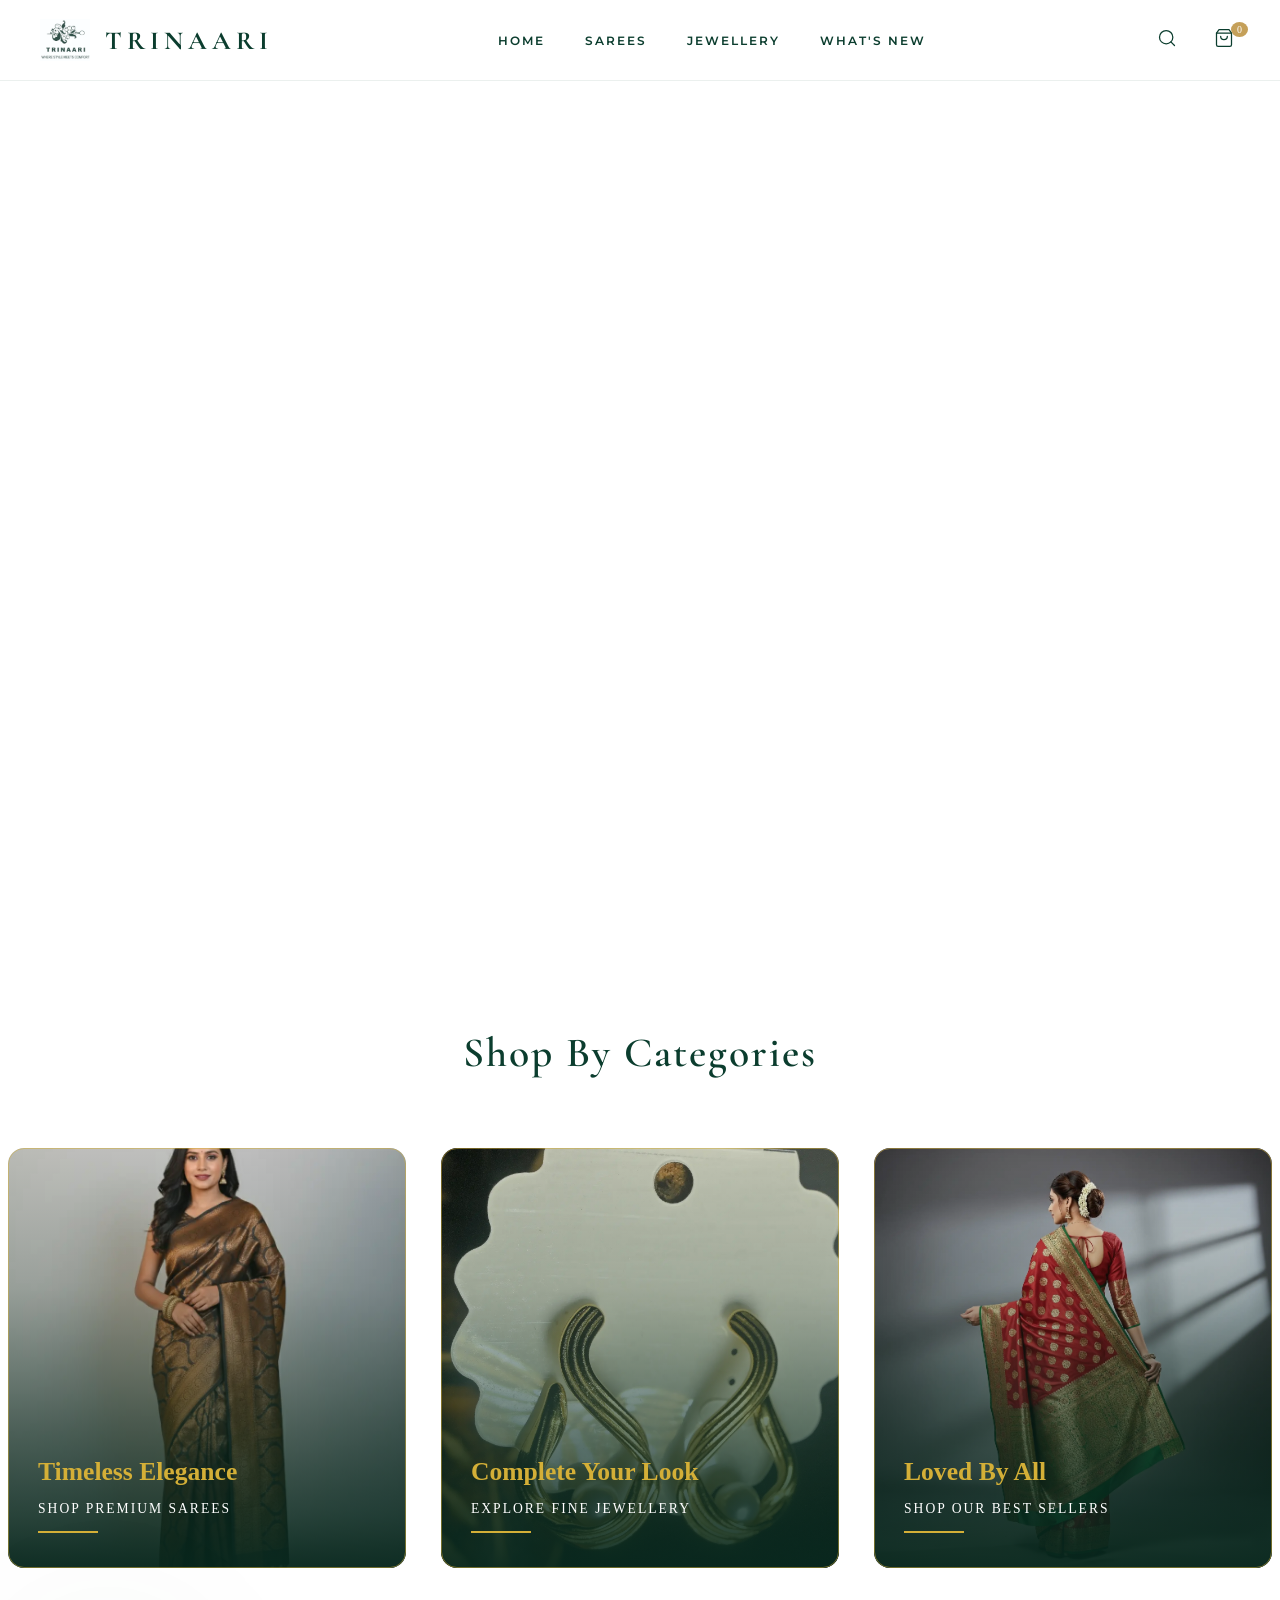
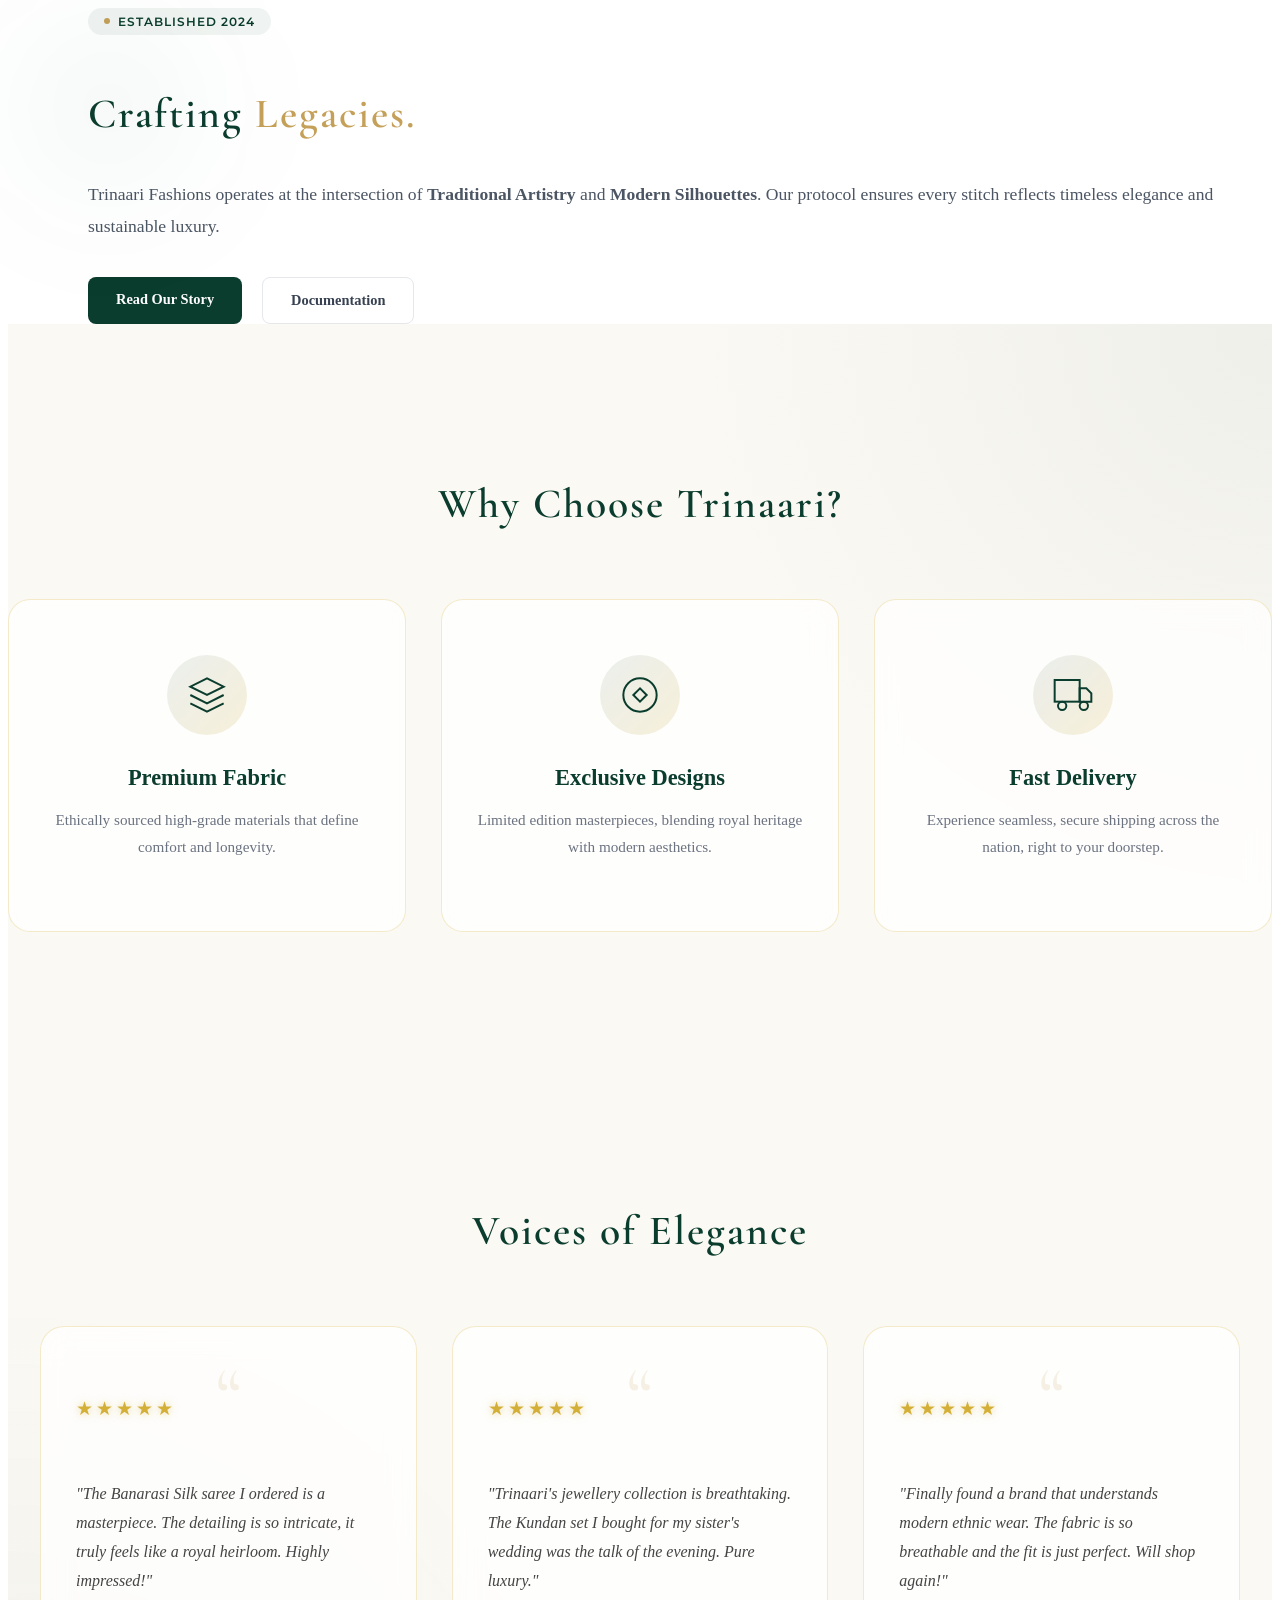
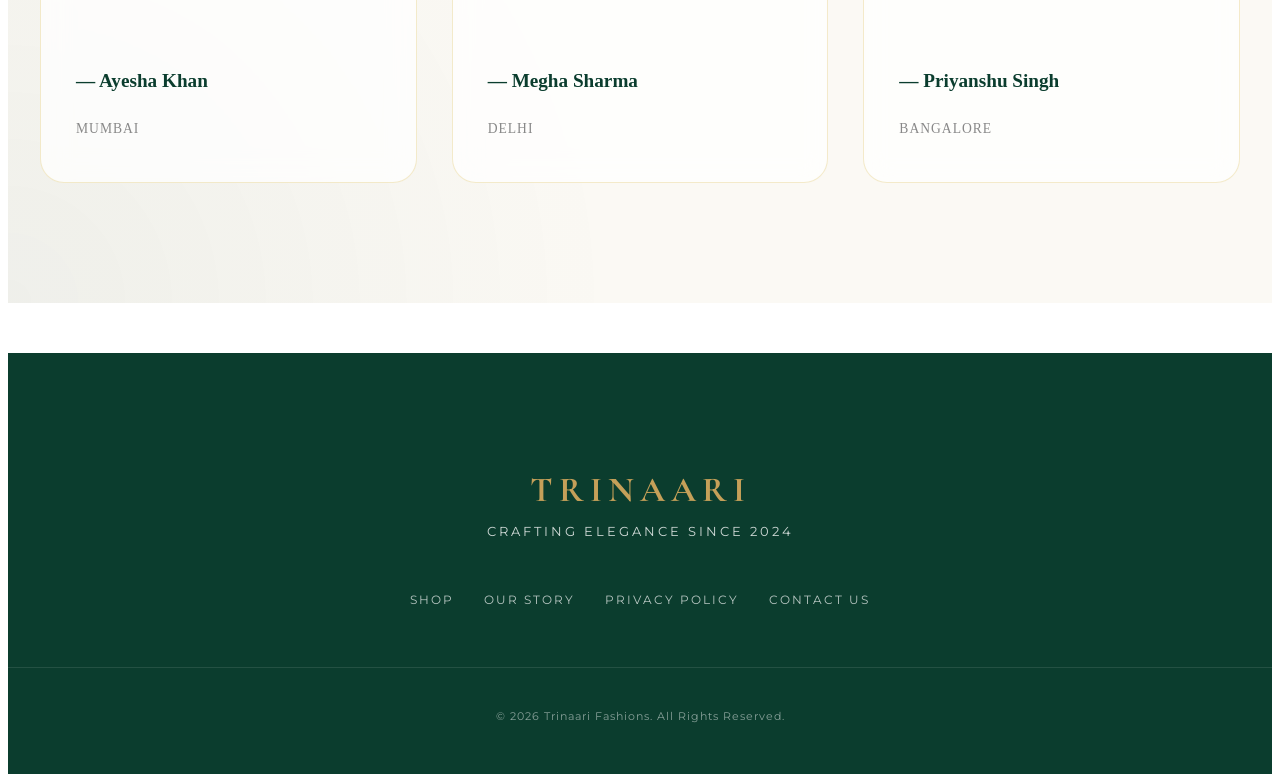
==== Index.html @ 92387020 "Initial website design" ====
<!DOCTYPE html>
<html lang="en">
<head>
    <meta charset="UTF-8">
    <meta name="viewport" content="width=device-width, initial-scale=1.0">
    <title>Trinaari Fashions | Luxury & Tradition</title>
    
    <link href="https://fonts.googleapis.com/css2?family=Cormorant+Garamond:wght@600;700&family=Montserrat:wght@300;400;600&display=swap" rel="stylesheet">
    
    <link rel="stylesheet" href="style.css">
<body>

    <!-- HEADER -->
   
<header class="site-header">
    <div class="nav-wrapper">
        <div class="brand-identity">
            <a href="index.html" class="logo-link">
                <img src="images/tinaarilogo.webp" alt="Trinaari" class="brand-logo">
                <span class="brand-name">TRINAARI</span>
            </a>
        </div>

        <nav class="navigation">
            <ul class="menu-list">
                <li><a href="#" class="menu-item">HOME</a></li>
                
                <li class="has-dropdown">
                    <a href="#" class="menu-item">SAREES</a>
                    <ul class="dropdown-menu">
                        <li><a href="#">Banarasi Silk</a></li>
                        <li><a href="#">Kanjeevaram Collection</a></li>
                        <li><a href="#">Chiffon Sarees</a></li>
                        <li><a href="#">Bridal Wear</a></li>
                    </ul>
                </li>

                <li class="has-dropdown">
                    <a href="#" class="menu-item">JEWELLERY</a>
                    <ul class="dropdown-menu">
                        <li><a href="#">Necklaces</a></li>
                        <li><a href="#">Earrings</a></li>
                        <li><a href="#">Bangles</a></li>
                    </ul>
                </li>

                <li><a href="#" class="menu-item"> WHAT'S NEW</a></li>
            </ul>
        </nav>

        <div class="header-actions">
    <button class="action-btn" aria-label="Search">
        <svg width="20" height="20" viewBox="0 0 24 24" fill="none" stroke="currentColor" stroke-width="1.5" stroke-linecap="round" stroke-linejoin="round">
            <circle cx="11" cy="11" r="8"></circle>
            <line x1="21" y1="21" x2="16.65" y2="16.65"></line>
        </svg>
    </button>

    <div class="cart-wrapper">
        <button class="action-btn" aria-label="Cart">
            <svg width="20" height="20" viewBox="0 0 24 24" fill="none" stroke="currentColor" stroke-width="1.5" stroke-linecap="round" stroke-linejoin="round">
                <path d="M6 2L3 6v14a2 2 0 0 0 2 2h14a2 2 0 0 0 2-2V6l-3-4Z"></path>
                <line x1="3" y1="6" x2="21" y2="6"></line>
                <path d="M16 10a4 4 0 0 1-8 0"></path>
            </svg>
        </button>
        <span class="cart-count">0</span>
    </div>
</div>
    </div>
</header>

    <!-- HERO SECTIOM -->

<section class="hero">
    <div class="hero__slides">
        <div class="slide slide-1 active">
            <div class="hero-overlay">
                <div class="container">
                    <div class="hero-content">
                        <span class="hero-tag">Handcrafted Heirlooms</span>
                        <h1>Jewels That Tell <br> A Royal Story.</h1>
                        <div class="hero-btns">
                            <a href="#" class="btn-hero">DISCOVER JEWELLERY</a>
                        </div>
                    </div>
                </div>
            </div>
        </div>

        <div class="slide slide-2">
            <div class="hero-overlay">
                <div class="container">
                    <div class="hero-content">
                        <span class="hero-tag">Redefining Ethnic Luxury</span>
                        <h1>Crafting Legacies <br> In Every Stitch.</h1>
                        <div class="hero-btns">
                            <a href="#" class="btn-hero">EXPLORE SAREES</a>
                        </div>
                    </div>
                </div>
            </div>
        </div>

        <div class="slide slide-3">
            <div class="hero-overlay">
                <div class="container">
                    <div class="hero-content">
                        <span class="hero-tag">Timeless Royal Elegance</span>
                        <h1>Where Tradition <br> Meets Grandeur.</h1>
                        <div class="hero-btns">
                            <a href="#" class="btn-hero">WHATS NEW</a>
                        </div>
                    </div>
                </div>
            </div>
        </div>
    </div>
</section>

    <!-- COLLECTIONS -->

<section class="categories section-padding">
    <div class="container">
        <h2 class="section-title" style="text-align: center; margin-bottom: 30px;">Shop By Categories</h2>
        
        <div class="category-grid">
            <div class="category-card">
    <div class="img-box">
        <img src="images/shop_by_categories1.webp" alt="Sarees">
    </div>

    <div class="category-info">
        <h3>Timeless Elegance</h3>
        <p>Shop Premium Sarees</p>
    </div>
</div>

            <div class="category-card">
                <div class="img-box">
                    <img src="images\shop_by_categories2.webp" alt="Jewellery">
                </div>
                <div class="category-info">
                    <h3>Complete Your Look</h3>
                    <p>Explore Fine Jewellery</p>
                </div>
            </div>

            <div class="category-card">
                <div class="img-box">
                    <img src="images/slide3.webp" alt="New Arrivals">
                </div>
                <div class="category-info">
                    <h3>Loved By All </h3>
                    <p>Shop Our Best Sellers</p>
                </div>
            </div>
        </div>
    </div>
</section>

    <!-- ABOUT SECTION -->

<section class="about section-padding">
    <div class="container about-wrapper">
        <div class="about-image-api">
            <div class="api-blob"></div>
        </div>
        
        <div class="about-text">
            <div class="api-badge">
                <span class="dot"></span> Established 2024
            </div>
            <h2 class="section-title">Crafting <span class="accent-text">Legacies.</span></h2>
            <p class="api-description">
                Trinaari Fashions operates at the intersection of <strong>Traditional Artistry</strong> and <strong>Modern Silhouettes</strong>. Our protocol ensures every stitch reflects timeless elegance and sustainable luxury.
            </p>
            <div class="btn-group-api">
                <a href="#" class="btn-api-primary">Read Our Story</a>
                <a href="#" class="btn-api-secondary">Documentation</a>
            </div>
        </div>
    </div>
</section>

    <!-- WHY US -->
 
<section class="why-us section-padding">
    <div class="container">
        <h2 class="section-title" style="text-align: center;">Why Choose Trinaari?</h2>
        <div class="features">
            <div class="feature-box">
                <div class="icon-wrapper">
                    <svg width="40" height="40" viewBox="0 0 24 24" fill="none" stroke="currentColor" stroke-width="1.2">
                        <path d="M12 2L2 7l10 5 10-5-10-5zM2 17l10 5 10-5M2 12l10 5 10-5"></path>
                    </svg>
                </div>
                <h4>Premium Fabric</h4>
                <p>Ethically sourced high-grade materials that define comfort and longevity.</p>
            </div>

            <div class="feature-box">
                <div class="icon-wrapper">
                    <svg width="40" height="40" viewBox="0 0 24 24" fill="none" stroke="currentColor" stroke-width="1.2">
                        <circle cx="12" cy="12" r="10"></circle>
                        <path d="M12 8l-4 4 4 4 4-4-4-4z"></path>
                    </svg>
                </div>
                <h4>Exclusive Designs</h4>
                <p>Limited edition masterpieces, blending royal heritage with modern aesthetics.</p>
            </div>

            <div class="feature-box">
                <div class="icon-wrapper">
                    <svg width="40" height="40" viewBox="0 0 24 24" fill="none" stroke="currentColor" stroke-width="1.2">
                        <rect x="1" y="3" width="15" height="13"></rect>
                        <polygon points="16 8 20 8 23 11 23 16 16 16 16 8"></polygon>
                        <circle cx="5.5" cy="18.5" r="2.5"></circle>
                        <circle cx="18.5" cy="18.5" r="2.5"></circle>
                    </svg>
                </div>
                <h4>Fast Delivery</h4>
                <p>Experience seamless, secure shipping across the nation, right to your doorstep.</p>
            </div>
        </div>
    </div>
</section>

    <!-- TESTIMONIALS SECTION -->

<section class="testimonials section-padding">
    <div class="container">
        <h2 class="section-title" style="text-align: center;">Voices of Elegance</h2>
        
        <div class="testimonial-slider">
            <div class="testimonial-card">
                <div class="stars">★★★★★</div>
                <p>"The Banarasi Silk saree I ordered is a masterpiece. The detailing is so intricate, it truly feels like a royal heirloom. Highly impressed!"</p>
                <h4>— Ayesha Khan</h4>
                <span class="location">Mumbai</span>
            </div>

            <div class="testimonial-card">
                <div class="stars">★★★★★</div>
                <p>"Trinaari's jewellery collection is breathtaking. The Kundan set I bought for my sister's wedding was the talk of the evening. Pure luxury."</p>
                <h4>— Megha Sharma</h4>
                <span class="location">Delhi</span>
            </div>

            <div class="testimonial-card">
                <div class="stars">★★★★★</div>
                <p>"Finally found a brand that understands modern ethnic wear. The fabric is so breathable and the fit is just perfect. Will shop again!"</p>
                <h4>— Priyanshu Singh</h4>
                <span class="location">Bangalore</span>
            </div>
        </div>
    </div>
</section>
    <!-- FOOTER SECTION -->
   
<footer class="footer">
    <div class="container footer-content">
        <div class="footer-brand">
            <h3 class="brand-name">TRINAARI</h3>
            <p>Crafting Elegance Since 2024</p>
        </div>
        
        <div class="footer-links">
            <a href="#">Shop</a>
            <a href="#">Our Story</a>
            <a href="#">Privacy Policy</a>
            <a href="#">Contact Us</a>
        </div>

        <div class="footer-bottom">
            <p>© 2026 Trinaari Fashions. All Rights Reserved.</p>
        </div>
    </div>
</footer>

</body>
</html>
---- style.css ----
/* ===== Header ===== */
/* Premium Color Palette */
:root {
    --primary-green: #0b3d2e; /* Royal Emerald Green */
    --gold-accent: #c5a059;   /* Champagne Gold */
    --text-color: #0b3d2e;
    
    /* Fonts Define Karein */
    --font-heading: 'Cormorant Garamond', serif;
    --font-body: 'Montserrat', sans-serif;
}
/* --- Global Section Title --- */
.section-title {
    font-family: var(--font-heading);
    font-size: 2.5rem;
    color: var(--primary-green);
    font-weight: 700;
    letter-spacing: 2px;
    margin-bottom: 40px;
}
/* Header Container */
.site-header {
    position: fixed;
    top: 0;
    left: 0;
    width: 100%;
    background: #ffffff;
    z-index: 1000;
    border-bottom: 1px solid rgba(11, 61, 46, 0.08);
    transition: all 0.4s ease;
}

.nav-wrapper {
    max-width: 1400px;
    margin: 0 auto;
    padding: 15px 40px;
    display: flex;
    justify-content: space-between;
    align-items: center;
}

/* Brand Section */
.logo-link {
    display: flex;
    align-items: center;
    text-decoration: none;
    gap: 15px;
}

.brand-logo {
    height: 50px; /* Square logo ke liye perfect height */
    width: 50px;
    object-fit: contain;
}

.brand-name {
    font-family: 'Cormorant Garamond', serif;
    font-size: 26px;
    font-weight: 700;
    letter-spacing: 5px;
    color: var(--primary-green);
    text-transform: uppercase;
}

/* Navigation Links */
.menu-list {
    display: flex;
    list-style: none;
    gap: 40px;
    margin: 0;
    padding: 0;
}

.menu-item {
    text-decoration: none;
    color: var(--primary-green);
    font-family: 'Montserrat', sans-serif;
    font-size: 12px;
    font-weight: 600;
    letter-spacing: 2px;
    position: relative;
    padding: 10px 0;
}

/* Dropdown Hidden State */
.has-dropdown {
    position: relative;
}

.dropdown-menu {
    position: absolute;
    top: 100%;
    left: 0;
    background: #ffffff;
    min-width: 220px;
    list-style: none;
    padding: 20px 0;
    margin: 0;
    box-shadow: 0 15px 40px rgba(0,0,0,0.05);
    border-top: 2px solid var(--primary-green);
    
    /* Animation settings */
    opacity: 0;
    visibility: hidden;
    transform: translateY(15px);
    transition: all 0.3s ease;
}

/* Dropdown Show on Hover */
/* --- Ultra Luxury Dropdown Style --- */

.dropdown-menu {
    position: absolute;
    top: 100%;
    left: 0;
    min-width: 250px; /* Thoda wide dropdown better lagta hai */
    background: rgba(255, 255, 255, 0.98); /* Clean white */
    backdrop-filter: blur(10px); /* Modern glass effect */
    list-style: none;
    padding: 20px 0;
    margin: 0;
    
    /* Soft Elevation Shadow */
    box-shadow: 0 20px 40px rgba(0, 0, 0, 0.08);
    
    /* Top Accent Line */
    border-top: 2px solid var(--primary-green);
    
    /* Animation setup */
    opacity: 0;
    visibility: hidden;
    transform: translateY(20px); /* Niche se upar aayega */
    transition: all 0.4s cubic-bezier(0.165, 0.84, 0.44, 1); /* Smooth 'bounce' effect */
    z-index: 999;
}

/* --- Floating Luxury Dropdown (Like Screenshot) --- */

.dropdown-menu {
    position: absolute;
    top: 100%;
    left: 50%; /* Center alignment ke liye */
    transform: translateX(-50%) translateY(15px); /* Center se thoda niche */
    min-width: 220px; /* Screenshots ke hisab se width set ki hai */
    background: #ffffff;
    list-style: none;
    padding: 15px 0;
    margin: 0;
    
    /* Elegant Shadow and Border */
    box-shadow: 0 10px 30px rgba(0, 0, 0, 0.1);
    border-top: 2px solid var(--gold-accent); /* Screenshot mein top border gold hai */
    
    /* Initial Hidden State */
    opacity: 0;
    visibility: hidden;
    transition: all 0.3s ease-in-out;
    z-index: 999;
}

/* Hover par exact alignment */
.has-dropdown:hover .dropdown-menu {
    opacity: 1;
    visibility: visible;
    transform: translateX(-50%) translateY(0);
}

/* Dropdown Menu Items */
.dropdown-menu li {
    text-align: center; /* Screenshot mein text center-aligned lag raha hai */
}

.dropdown-menu li a {
    display: block;
    padding: 12px 20px;
    color: var(--primary-green); /* Emerald Green color maintained */
    text-decoration: none;
    font-family: 'Montserrat', sans-serif;
    font-size: 11px;
    font-weight: 600;
    letter-spacing: 1.5px;
    text-transform: uppercase;
    transition: 0.3s;
}

/* Hover Effect */
.dropdown-menu li a:hover {
    color: var(--gold-accent); /* Text turns Gold */
    background-color: #fcfaf5; /* Very subtle cream wash */
}

/* Arrow remove ho chuka hai, par agar spacing handle karni ho */
.menu-item {
    display: flex;
    align-items: center;
    gap: 5px;
}

/* Right Side Icons */
.header-actions {
    display: flex;
    align-items: center;
    gap: 25px;
}

.action-btn {
    background: none;
    border: none;
    font-size: 20px;
    color: var(--primary-green);
    cursor: pointer;
    transition: 0.3s;
}

.action-btn:hover {
    color: var(--gold-accent);
}

.cart-wrapper {
    position: relative;
}

.cart-count {
    position: absolute;
    top: -5px;
    right: -8px;
    background: var(--gold-accent);
    color: white;
    font-size: 10px;
    padding: 2px 6px;
    border-radius: 50%;
}

/* Sticky Space for Content */
body {
    padding-top: 85px; /* Isse aapka content header ke niche nahi chupega */
}
/* ===== HEADER ===== */

.header {
    background: var(--white);
    padding: 20px 0;
    box-shadow: 0 2px 10px rgba(0,0,0,0.05);
    position: sticky;
    top: 0;
    z-index: 1000;
}

.nav-container {
    display: flex;
    justify-content: space-between; /* Teeno parts ko door rakhne ke liye */
    align-items: center;
    padding: 10px 0;
}

/* ===== LOGO SECTION ===== */
.logo-wrapper {
    display: flex;
    align-items: center;
    text-decoration: none;
    flex: 1; 
}

.logo-img {
    height: 55px; /* Size yahan se control karein */
    width: auto;
    object-fit: contain;
    /* Agar logo dark green background par hai aur image ka color contrast set karna hai */
    filter: drop-shadow(0px 2px 4px rgba(0,0,0,0.05)); 
}

.logo-text {
    font-family: 'Cormorant Garamond', serif;
    font-size: 28px;
    font-weight: 700;
    letter-spacing: 4px;
    color: #0F5132; /* Deep Emerald Green */
    transition: 0.3s;
}

/* Hover effect: Jab mouse logo par jaye toh color thoda light ho jaye */
.logo-text:hover {
    color: #1a744a; 
}
/* Responsive adjust for mobile */
@media (max-width: 768px) {
    .logo-img {
        height: 40px;
    }
    .logo-text {
        font-size: 16px;
    }
}

/* Nav Links (Center) */
.main-nav {
    flex: 2; /* Center mein zyada jagah lene ke liye */
    display: flex;
    justify-content: center;
}

.nav-links {
    display: flex;
    list-style: none;
    gap: 40px; /* Menu items ke beech ki dori */
}

.nav-links a {
    text-decoration: none;
    color: #333;
    font-size: 13px;
    font-weight: 600;
    letter-spacing: 1.5px;
    font-family: 'Montserrat', sans-serif;
}

/* Icons (Right) */
.nav-icons {
    display: flex;
    gap: 20px;
    flex: 1;
    justify-content: flex-end; /* Right side chipkane ke liye */
}

.icon-link {
    text-decoration: none;
    font-size: 18px;
    color: #333;
} 
@media (max-width: 992px) {
    .nav-links {
        display: none; /* Mobile par menu chupaane ke liye */
    }
}
/*==== HERO ===== */

.hero {
    position: relative;
    height: 100vh;
    width: 100%;
    overflow: hidden;
}

.hero__slides {
    position: relative;
    height: 100%;
    width: 100%;
}

.slide {
    position: absolute;
    top: 0;
    left: 0;
    width: 100%;
    height: 100%;
    background-size: cover;
    background-position: center;
    opacity: 0;
    visibility: hidden;
    animation: luxurySlider 15s infinite;
}

/* ✅ Correct Image Paths */
.slide-1 {
    background-image: url("images/slide1.webp"); 
    animation-delay: 0s;

    /* Niche di gayi lines add karein */
    background-size: cover;       /* Image ko poore frame mein fit karne ke liye */
    background-position: center;  /* Image ka beech ka hissa dikhane ke liye */
    background-repeat: no-repeat; /* Image ko repeat hone se rokne ke liye */
}

.slide-2 {
    /* Screenshot mein is file ka naam '2slide.webp' hai, 'slide2' nahi */
    background-image: url("images/2slide.webp");
    animation-delay: 5s;
}

.slide-3 {
    /* Screenshot mein ab 'slide3.webp' mil gayi hai, bas slash (/) sahi karein */
    background-image: url("images/slide3.webp"); 
    animation-delay: 10s;
}

/* ✅ Luxury Fade Animation */
@keyframes luxurySlider {

    0% {
        opacity: 0;
        visibility: hidden;
    }

    5% {
        opacity: 1;
        visibility: visible;
    }

    30% {
        opacity: 1;
        visibility: visible;
    }

    35% {
        opacity: 0;
        visibility: hidden;
    }

    100% {
        opacity: 0;
        visibility: hidden;
    }
}
/* Luxury Fade + Zoom Animation */
@keyframes luxurySlider {
    0% { opacity: 0; visibility: visible; transform: scale(1.1); }
    5% { opacity: 1; transform: scale(1.05); } /* Fade in with zoom */
    33.33% { opacity: 1; visibility: visible; }
    38.33% { opacity: 0; visibility: hidden; transform: scale(1); }
    100% { opacity: 0; }
}

/* Overlay & Content Styling (Exactly like Screenshots) */
.hero-overlay {
    width: 100%;
    height: 100%;
    background: rgba(0, 0, 0, 0.3); /* Transparent dark layer */
    display: flex;
    align-items: center;
    justify-content: center;
    text-align: center;
}

.hero-content h1 {
    font-family: 'Cormorant Garamond', serif;
    font-size: clamp(2.5rem, 7vw, 5rem);
    color: #ffffff;
    margin-bottom: 30px;
    line-height: 1.1;
}

.hero-tag {
    color: var(--gold-accent);
    letter-spacing: 4px;
    text-transform: uppercase;
    font-size: 11px;
    margin-bottom: 15px;
    display: block;
}

/* Button style from your screenshot */
.btn-hero {
    border: 1px solid var(--gold-accent);
    padding: 15px 35px;
    color: #fff;
    text-decoration: none;
    font-size: 12px;
    letter-spacing: 2px;
    transition: 0.3s;
}

.btn-hero:hover {
    background: var(--gold-accent);
    color: #000;

    
    /* Cross-browser animations */
    -webkit-animation: slideFade 15s infinite;
    animation: slideFade 15s infinite;
}

/* Timing for each image */
.slide-1 { animation-delay: 0s; -webkit-animation-delay: 0s; }
.slide-2 { animation-delay: 5s; -webkit-animation-delay: 5s; }
.slide-3 { animation-delay: 10s; -webkit-animation-delay: 10s; }

/* Luxury Fade Animation */
@keyframes slideFade {
    0% { opacity: 0; transform: scale(1); }
    5% { opacity: 1; }
    33.33% { opacity: 1; }
    38.33% { opacity: 0; transform: scale(1.05); }
    100% { opacity: 0; }
}

@-webkit-keyframes slideFade {
    0% { opacity: 0; -webkit-transform: scale(1); }
    5% { opacity: 1; }
    33.33% { opacity: 1; }
    38.33% { opacity: 0; -webkit-transform: scale(1.05); }
    100% { opacity: 0; }
}

/* Content adjustment to stay on top */
.hero-overlay {
    z-index: 5;
    position: relative;
    background: linear-gradient(to bottom, rgba(11, 61, 46, 0.3), rgba(0,0,0,0.6));
    width: 100%;
    height: 100%;
    display: flex;
    align-items: center;
    justify-content: center;
}
/* ===== COLLECTIONS ===== */

/* ===== CATEGORY GRID ===== */
/* ===== CATEGORY GRID ===== */
.category-grid {
    display: grid;
    grid-template-columns: repeat(3, 1fr);
    gap: 35px;
    padding: 40px 0;
}

/* ===== CARD ===== */
.category-card {
    position: relative;
    overflow: hidden;
    border-radius: 16px;
    cursor: pointer;
    background: #0f3d2e;
    transition: 0.5s ease;
}

/* GOLDEN BORDER */
.category-card::before {
    content: "";
    position: absolute;
    inset: 0;
    border-radius: 16px;
    border: 1px solid rgba(212,175,55,0.5);
    z-index: 3;
}

/* HOVER LIFT */
.category-card:hover {
    transform: translateY(-10px);
    box-shadow: 0 20px 40px rgba(0,0,0,0.35);
}

/* ===== IMAGE ===== */
.category-card .img-box {
    width: 100%;
    height: 420px;
}

.category-card img {
    width: 100%;
    height: 100%;
    object-fit: cover;
    transition: 0.6s ease;
}

.category-card:hover img {
    transform: scale(1.08);
}

/* ===== GREEN LUXURY OVERLAY ===== */
.category-card::after {
    content: "";
    position: absolute;
    inset: 0;
    background: linear-gradient(
        to top,
        rgba(8,40,30,0.95),
        rgba(8,40,30,0.6),
        rgba(8,40,30,0.2),
        transparent
    );
}

/* ===== TEXT ===== */
.category-info {
    position: absolute;
    bottom: 35px;
    left: 30px;
    z-index: 5;
}

/* GOLD HEADING */
.category-info h3 {
    font-size: 1.6rem;
    color: #D4AF37;
    margin-bottom: 8px;
    font-weight: 600;
}

/* SUBTEXT */
.category-info p {
    font-size: 0.85rem;
    letter-spacing: 2px;
    text-transform: uppercase;
    color: #ffffff;
}

/* GOLD LINE */
.category-info::after {
    content: "";
    width: 60px;
    height: 2px;
    background: #D4AF37;
    display: block;
    margin-top: 12px;
    transition: 0.4s;
}

.category-card:hover .category-info::after {
    width: 110px;
}
/* Mobile Responsive: Phone par 1 column dikhega */
@media (max-width: 768px) {
    .category-grid {
        grid-template-columns: 1fr;
    }
}

/* ===== ABOUT ===== */
/* About Section Background */
/* --- Web API Look CSS --- */

.about-wrapper {
    display: flex;
    align-items: stretch;   
    justify-content: space-between;
    gap: 80px;
}
/* Modern Image Container */
/* Container ko control karne ke liye */
.about-image-api {
    position: relative;
    flex: 1;
    max-width: 520px;
    width: 100%;
    aspect-ratio: 4 / 5;

    animation: floatImage 6s ease-in-out infinite;
}

/* Floating Effect */
@keyframes floatImage {
    0% { transform: translateY(0px); }
    50% { transform: translateY(-12px); }
    100% { transform: translateY(0px); }
}
/* PERFECT IMAGE FIT */
.about-image-api img {
    width: 100%;
    height: 100%;
    object-fit: cover;
    border-radius: 24px;
    position: relative;
    z-index: 3;

    box-shadow:
        0 30px 80px rgba(0,0,0,0.25),
        0 0 0 1px rgba(212,175,55,0.3);
}
/* Decorative Glass Card (Jo image ke piche hai) */
.glass-card-proxy {
    position: absolute;
    bottom: -30px;
    right: -30px;
    width: 220px;
    height: 220px;

    background: rgba(212,175,55,0.12);
    backdrop-filter: blur(14px);

    border: 1px solid rgba(212,175,55,0.4);
    border-radius: 26px;

    z-index: 2;
}
.section-title {
    font-size: 2.6rem;
    font-weight: 600;
    color: var(--primary-green);
}

.accent-text {
    color: #d4af37;
}
.api-blob {
    position: absolute;
    top: -60px;
    left: -60px;
    width: 320px;
    height: 320px;

    background: radial-gradient(
        circle,
        rgba(212,175,55,0.35),
        transparent 70%
    );

    filter: blur(60px);
    z-index: 1;

    animation: glowMove 8s ease-in-out infinite;
}

@keyframes glowMove {
    0% { transform: scale(1); }
    50% { transform: scale(1.15); }
    100% { transform: scale(1); }
}
/* Responsive adjustment */
@media (max-width: 768px) {
    .about-image-api img {
        height: 350px; /* Mobile par choti height */
    }
    
}


/* Soft Blob Background */
.api-blob {
    position: absolute;
    top: -50px;
    left: -50px;
    width: 300px;
    height: 300px;
    background: radial-gradient(circle, rgba(11, 61, 46, 0.05) 0%, rgba(255,255,255,0) 70%);
    border-radius: 50%;
    z-index: 1;
}

/* API Badge Styling */
.api-badge {
    display: inline-flex;
    align-items: center;
    gap: 8px;
    background: #f0f4f2;
    padding: 6px 16px;
    border-radius: 100px;
    font-family: 'Montserrat', sans-serif;
    font-size: 0.75rem;
    font-weight: 600;
    color: var(--primary-green);
    text-transform: uppercase;
    letter-spacing: 1px;
    margin-bottom: 20px;
}

.api-badge .dot {
    width: 6px;
    height: 6px;
    background: var(--gold-accent);
    border-radius: 50%;
    display: inline-block;
    animation: pulse 2s infinite;
}

@keyframes pulse {
    0% { transform: scale(1); opacity: 1; }
    50% { transform: scale(1.5); opacity: 0.5; }
    100% { transform: scale(1); opacity: 1; }
}

.accent-text {
    color: var(--gold-accent);
}

.api-description {
    font-size: 1.1rem;
    color: #4b5563; /* Modern slate grey */
    line-height: 1.8;
    margin-bottom: 35px;
}

/* Button Group Styling */
.btn-group-api {
    display: flex;
    gap: 20px;
}

.btn-api-primary {
    background: var(--primary-green);
    color: #fff;
    padding: 14px 28px;
    border-radius: 8px;
    text-decoration: none;
    font-weight: 600;
    font-size: 0.9rem;
    transition: all 0.3s ease;
}

.btn-api-secondary {
    border: 1px solid #e5e7eb;
    color: #374151;
    padding: 14px 28px;
    border-radius: 8px;
    text-decoration: none;
    font-weight: 600;
    font-size: 0.9rem;
    transition: all 0.3s ease;
}

.btn-api-primary:hover {
    background: #082d22;
    transform: translateY(-2px);
    box-shadow: 0 10px 20px rgba(11, 61, 46, 0.15);
}

.btn-api-secondary:hover {
    background: #f9fafb;
    border-color: #d1d5db;
}

/* Mobile Fix */
@media (max-width: 992px) {
    .about-wrapper {
        flex-direction: column;
        gap: 60px;
        text-align: center;
    }
    .btn-group-api {
        justify-content: center;
    }
}
/* ===== WHY US ===== */

/* Section Background */
.why-us {
    padding: 120px 0;
    background:
        radial-gradient(circle at top right,
        rgba(15,61,46,0.05),
        transparent 40%),
        #fbf9f4;
}

.features {
    display: grid;
    grid-template-columns: repeat(3, 1fr);
    gap: 35px;
    margin-top: 70px;
}

/* Feature Box Styling */
.feature-box {
    position: relative;
    padding: 55px 35px;
    text-align: center;

    border-radius: 22px;

    background: rgba(255,255,255,0.75);
    backdrop-filter: blur(12px);

    border: 1px solid rgba(212,175,55,0.25);

    transition: all 0.45s ease;
    overflow: hidden;
}

/* GOLD LIGHT EFFECT */
.feature-box::after {
    content: "";
    position: absolute;
    inset: 0;
    background:
        radial-gradient(circle at top,
        rgba(212,175,55,0.18),
        transparent 70%);
    opacity: 0;
    transition: 0.5s;
}

.feature-box:hover::after {
    opacity: 1;
}
/* Hover Effects */
.feature-box:hover {
    transform: translateY(-14px);

    box-shadow:
        0 30px 70px rgba(15,61,46,0.15),
        0 0 45px rgba(212,175,55,0.25);

    border-color: var(--gold-accent);
}
.icon-wrapper {
    width: 80px;
    height: 80px;

    margin: 0 auto 28px;

    display: flex;
    align-items: center;
    justify-content: center;

    border-radius: 50%;

    background:
        linear-gradient(
            135deg,
            rgba(15,61,46,0.08),
            rgba(212,175,55,0.18)
        );

    color: var(--primary-green);

    transition: 0.4s;
}

.feature-box:hover .icon-wrapper {
    transform: scale(1.12) rotate(6deg);
    color: var(--gold-accent);
}
.feature-box:hover .icon-wrapper {
    transform: scale(1.1);
    color: var(--primary-green);
}

/* Adding a subtle number/index background */
.feature-box::before {
    content: "";
    position: absolute;
    top: -20px;
    right: -20px;
    width: 60px;
    height: 60px;
    background: rgba(197, 160, 89, 0.05); /* Very faint gold circle */
    border-radius: 50%;
    transition: 0.4s;
}

.feature-box:hover::before {
    background: rgba(197, 160, 89, 0.1);
    transform: scale(2);
}

.feature-box h4 {
    font-size: 1.4rem;
    color: var(--primary-green);
    margin-bottom: 14px;
    font-weight: 600;
}

.feature-box p {
    font-size: 0.95rem;
    color: #6b7280;
    line-height: 1.8;
}
.feature-box::before {
    content: "";
    position: absolute;
    top: 0;
    left: -100%;
    width: 100%;
    height: 2px;

    background: linear-gradient(
        90deg,
        transparent,
        #d4af37,
        transparent
    );

    transition: 0.6s;
}

.feature-box:hover::before {
    left: 100%;
}

/* Responsive */
@media (max-width: 992px) {
    .features {
        grid-template-columns: 1fr;
        gap: 20px;
    }
}

/* ===== TESTIMONIALS ===== */

/* Container adjustment */
.testimonials {
    padding: 120px 0;
    background:
        radial-gradient(circle at bottom left,
        rgba(15,61,46,0.05),
        transparent 40%),
        #fbf9f4;
}
.testimonials .container {
    max-width: 1200px; /* Standard luxury width */
    margin: 0 auto;
    padding: 0 20px;
}

/* Slider Grid System */
.testimonial-slider {
    display: grid;
    grid-template-columns: repeat(3, 1fr);
    gap: 35px;
    margin-top: 70px;
} 

/* Card Styling - Fixed Height & Alignment */
.testimonial-card {
    position: relative;
    padding: 70px 35px 45px;

    border-radius: 24px;

    background: rgba(255,255,255,0.75);
    backdrop-filter: blur(14px);

    border: 1px solid rgba(212,175,55,0.25);

    display: flex;
    flex-direction: column;
    justify-content: space-between;

    min-height: 340px;

    transition: all 0.45s ease;
    overflow: hidden;
}

.testimonial-card:hover {
    transform: translateY(-12px);

    box-shadow:
        0 30px 70px rgba(15,61,46,0.15),
        0 0 50px rgba(212,175,55,0.3);

    border-color: var(--gold-accent);
}
/* Quote Icon Fix */
.testimonial-card::before {
    content: "“";
    position: absolute;
    top: 20px;
    left: 50%;
    transform: translateX(-50%);

    font-size: 5rem;
    font-family: var(--font-heading);

    color: var(--gold-accent);
    opacity: 0.15;
}
.stars {
    color: #d4af37;   /* Rich gold */
    font-size: 1.2rem;
    letter-spacing: 3px;
    margin-bottom: 20px;

    text-shadow:
        0 0 8px rgba(212,175,55,0.5);
}
.testimonial-card p {
    font-style: italic;
    font-size: 1rem;
    line-height: 1.8;
    color: #444;
    margin-bottom: 25px;
}

/* Name & Location Wrapper */
.testimonial-card h4 {
    font-size: 1.2rem;
    color: var(--primary-green);
    margin-bottom: 5px;
    font-weight: 600;
}

.location {
    font-size: 0.85rem;
    letter-spacing: 1px;
    text-transform: uppercase;
    color: #888;
}
.testimonial-card::after {
    content: "";
    position: absolute;
    top: 0;
    left: -100%;
    width: 100%;
    height: 2px;

    background: linear-gradient(
        90deg,
        transparent,
        #d4af37,
        transparent
    );

    transition: 0.6s;
}

.testimonial-card:hover::after {
    left: 100%;
}
/* Responsive Fixes */

/* Tablets par 2 cards */
@media (max-width: 1024px) {
    .testimonial-slider {
        grid-template-columns: repeat(2, 1fr);
    }
}

/* Mobile par 1 card */
@media (max-width: 768px) {
    .testimonial-slider {
        grid-template-columns: 1fr; /* Single column */
        gap: 20px;
    }
    
    .testimonial-card {
        min-height: auto;
        padding: 40px 20px;
    }
}


/* ===== FOOTER ===== */

.footer {
    /* FIX: Yahan variable name sahi kiya hai */
    background: var(--primary-green); 
    color: #ffffff;
    padding: 80px 0 40px; /* Top padding badhayi hai luxury feel ke liye */
    margin-top: 50px;
    font-family: var(--font-body);
}

.footer-content {
    display: flex;
    flex-direction: column;
    align-items: center;
    gap: 40px;
    text-align: center;
}

.footer-brand .brand-name {
    font-family: var(--font-heading);
    font-size: 2.2rem;
    color: var(--gold-accent); /* Gold color for brand name in footer */
    letter-spacing: 6px;
    margin-bottom: 10px;
}

.footer-brand p {
    font-size: 0.8rem;
    letter-spacing: 3px;
    text-transform: uppercase;
    opacity: 0.8;
}

.footer-links {
    display: flex;
    gap: 30px;
}

.footer-links a {
    color: #ffffff;
    text-decoration: none;
    font-size: 0.75rem;
    letter-spacing: 2px;
    text-transform: uppercase;
    transition: color 0.3s ease;
    opacity: 0.7;
}

.footer-links a:hover {
    color: var(--gold-accent);
    opacity: 1;
}

.footer-bottom {
    width: 100%;
    border-top: 1px solid rgba(255, 255, 255, 0.1);
    padding-top: 30px;
    margin-top: 20px;
}

.footer-bottom p {
    font-size: 0.7rem;
    opacity: 0.5;
    letter-spacing: 1px;
}

/* Mobile Responsive */
@media (max-width: 768px) {
    .footer-links {
        flex-direction: column;
        gap: 15px;
    }
}
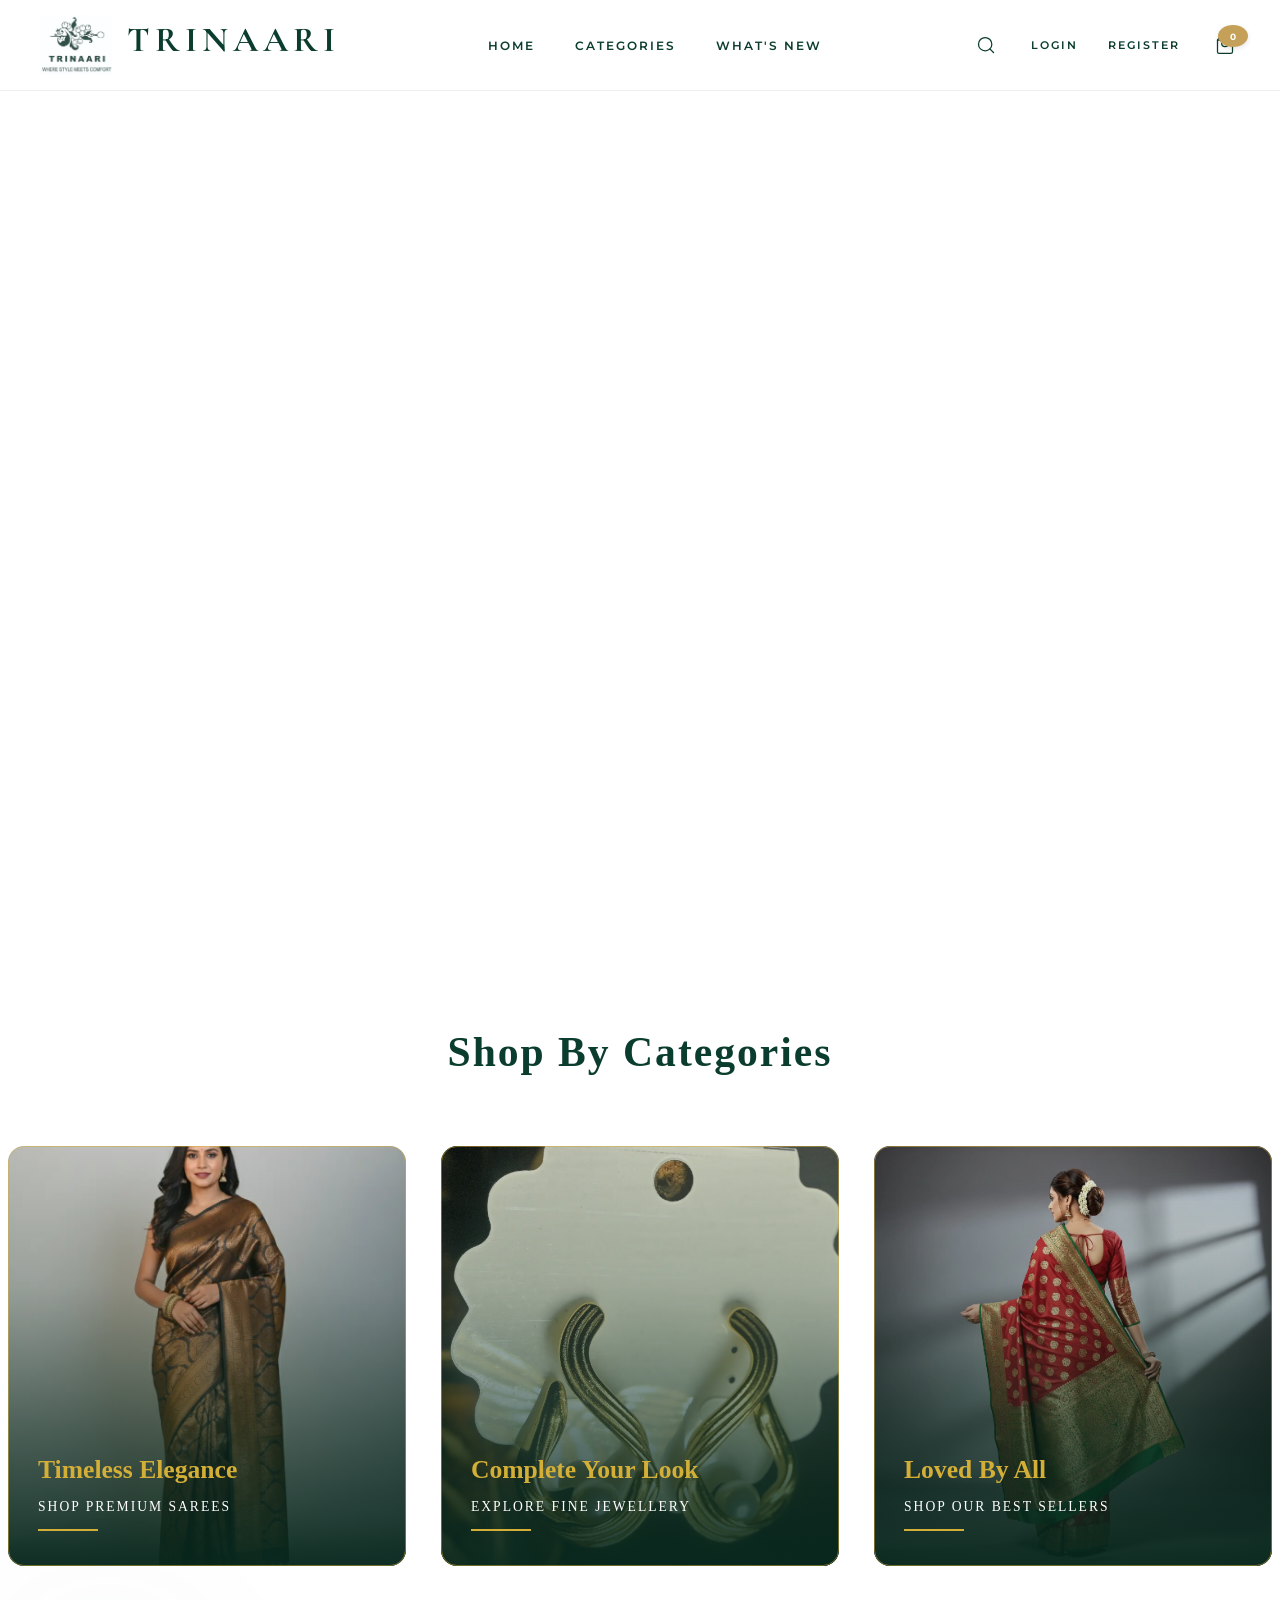
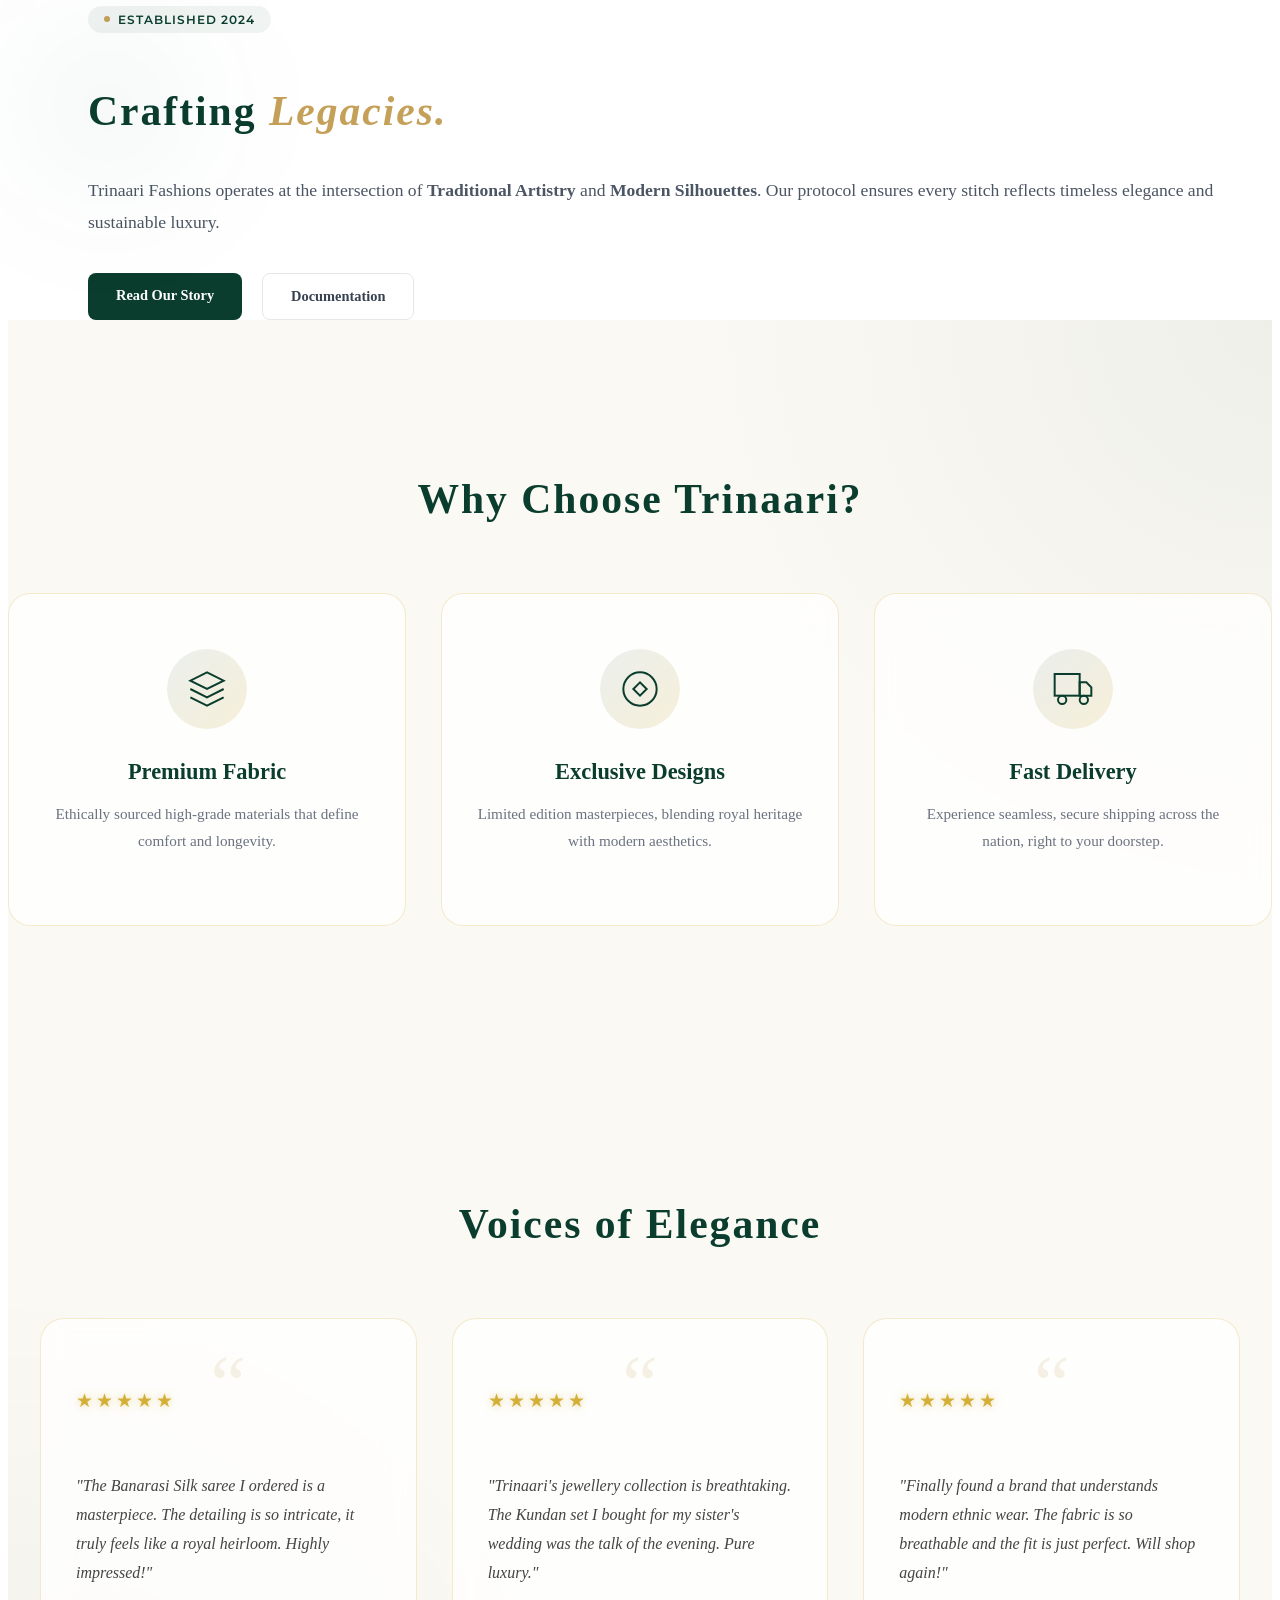
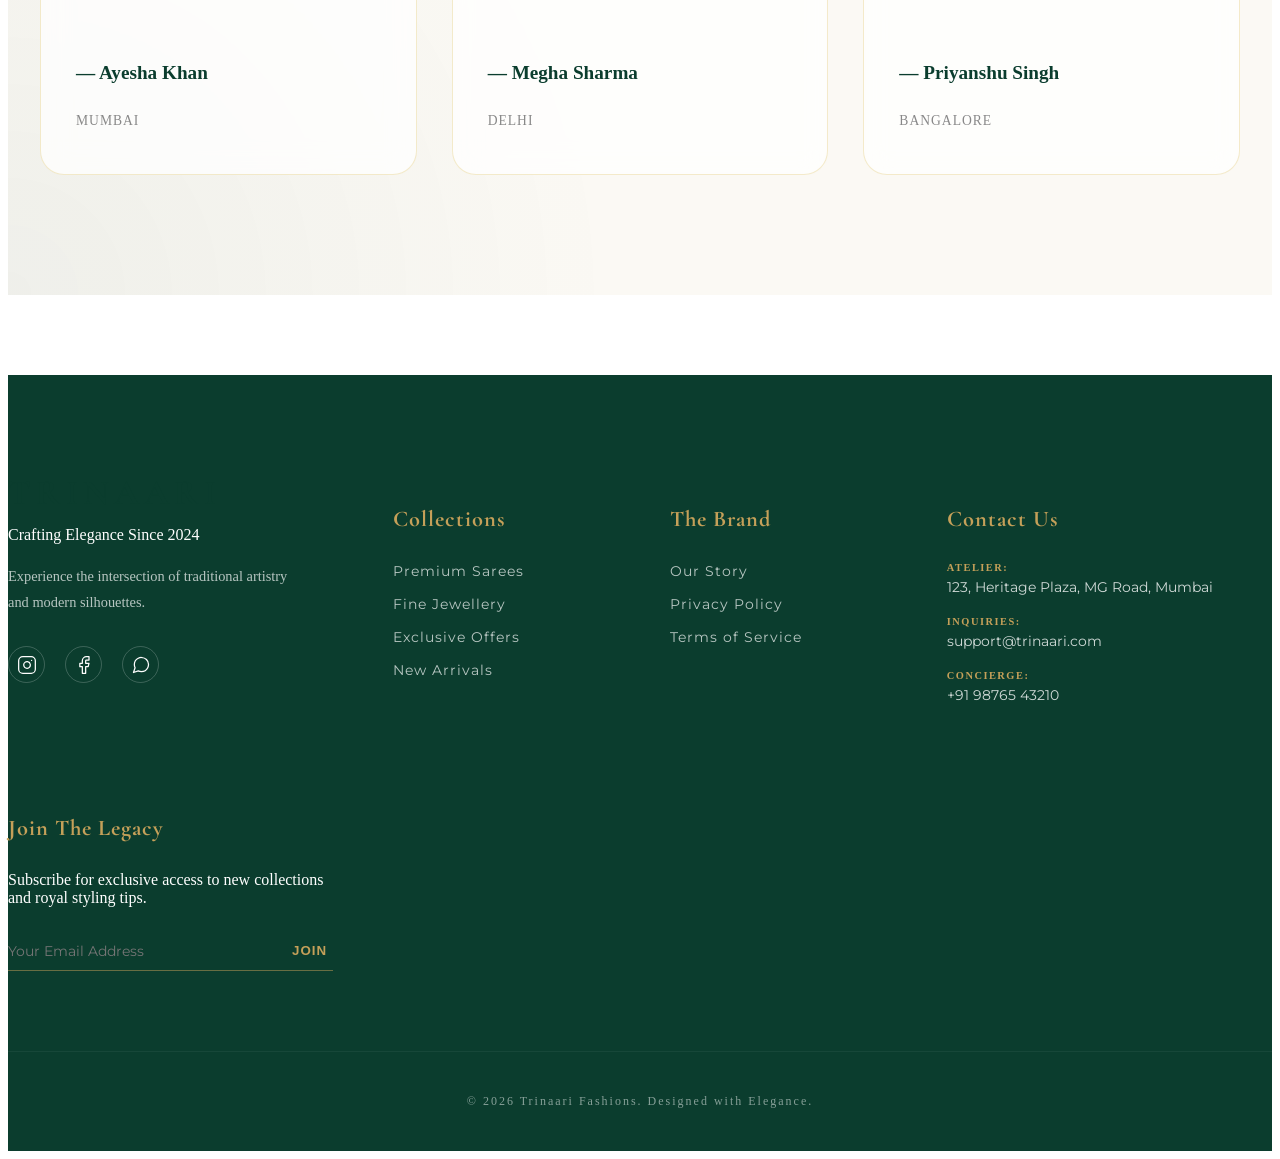
==== commit dc100017: "Updated UI and fixes" ====
--- a/Index.html
+++ b/Index.html
@@ -8,6 +8,8 @@
     <link href="https://fonts.googleapis.com/css2?family=Cormorant+Garamond:wght@600;700&family=Montserrat:wght@300;400;600&display=swap" rel="stylesheet">
     
     <link rel="stylesheet" href="style.css">
+</head>
+
 <body>
 
     <!-- HEADER -->
@@ -20,41 +22,66 @@
                 <span class="brand-name">TRINAARI</span>
             </a>
         </div>
-
+<!-- NAVBAR -->
         <nav class="navigation">
             <ul class="menu-list">
                 <li><a href="#" class="menu-item">HOME</a></li>
                 
                 <li class="has-dropdown">
-                    <a href="#" class="menu-item">SAREES</a>
+                    <a href="#" class="menu-item">CATEGORIES</a>
                     <ul class="dropdown-menu">
-                        <li><a href="#">Banarasi Silk</a></li>
-                        <li><a href="#">Kanjeevaram Collection</a></li>
-                        <li><a href="#">Chiffon Sarees</a></li>
-                        <li><a href="#">Bridal Wear</a></li>
+                        <li><a href="sarees.html">SAREES</a></li>
+                        <li><a href="jewelleries.html">JEWELLERIES</a></li>
+                        <li><a href="new-offers.html">NEW OFFERS</a></li>
+
                     </ul>
                 </li>
 
-                <li class="has-dropdown">
-                    <a href="#" class="menu-item">JEWELLERY</a>
-                    <ul class="dropdown-menu">
-                        <li><a href="#">Necklaces</a></li>
-                        <li><a href="#">Earrings</a></li>
-                        <li><a href="#">Bangles</a></li>
-                    </ul>
-                </li>
-
-                <li><a href="#" class="menu-item"> WHAT'S NEW</a></li>
+                <li><a href="whats-new.html" class="menu-item"> WHAT'S NEW</a></li>
             </ul>
         </nav>
 
-        <div class="header-actions">
-    <button class="action-btn" aria-label="Search">
-        <svg width="20" height="20" viewBox="0 0 24 24" fill="none" stroke="currentColor" stroke-width="1.5" stroke-linecap="round" stroke-linejoin="round">
-            <circle cx="11" cy="11" r="8"></circle>
-            <line x1="21" y1="21" x2="16.65" y2="16.65"></line>
+       <div class="header-actions">
+    <div class="search-wrapper">
+        <button class="action-btn search-trigger" aria-label="Search">
+            <svg width="20" height="20" viewBox="0 0 24 24" fill="none" stroke="currentColor" stroke-width="1.5" stroke-linecap="round" stroke-linejoin="round">
+                <circle cx="11" cy="11" r="8"></circle>
+                <line x1="21" y1="21" x2="16.65" y2="16.65"></line>
+            </svg>
+        </button>
+    </div>
+    <div id="search-overlay" class="search-overlay">
+    <button class="close-search" id="close-search">
+        <svg width="30" height="30" viewBox="0 0 24 24" fill="none" stroke="currentColor" stroke-width="1.5">
+            <line x1="18" y1="6" x2="6" y2="18"></line>
+            <line x1="6" y1="6" x2="18" y2="18"></line>
         </svg>
     </button>
+    
+    <div class="search-form-wrapper">
+        <h2 class="search-title">Search Our <span class="accent-text">Collection</span></h2>
+        <form action="/search" method="GET" class="search-form">
+            <input type="text" name="query" placeholder="Sarees, Jewellery, New Arrivals..." autofocus>
+            <button type="submit" class="search-submit-btn">
+                <svg width="24" height="24" viewBox="0 0 24 24" fill="none" stroke="currentColor" stroke-width="2">
+                    <circle cx="11" cy="11" r="8"></circle>
+                    <line x1="21" y1="21" x2="16.65" y2="16.65"></line>
+                </svg>
+            </button>
+        </form>
+        <p class="search-hint">Press Enter to search or ESC to close</p>
+    </div>
+</div>
+
+    <div class="has-dropdown login-dropdown">
+        <a href="#" class="menu-item login-trigger">LOGIN</a>
+        <ul class="dropdown-menu">
+            <li><a href="user-login.html">USER LOGIN</a></li>
+            <li><a href="admin-login.html">ADMIN LOGIN</a></li>
+        </ul>
+    </div>
+
+    <a href="register.html" class="menu-item register-btn">REGISTER</a>
 
     <div class="cart-wrapper">
         <button class="action-btn" aria-label="Cart">
@@ -67,7 +94,6 @@
         <span class="cart-count">0</span>
     </div>
 </div>
-    </div>
 </header>
 
     <!-- HERO SECTIOM -->
@@ -259,24 +285,110 @@
     <!-- FOOTER SECTION -->
    
 <footer class="footer">
-    <div class="container footer-content">
-        <div class="footer-brand">
+    <div class="container footer-grid">
+        <div class="footer-section brand-info">
             <h3 class="brand-name">TRINAARI</h3>
-            <p>Crafting Elegance Since 2024</p>
-        </div>
-        
-        <div class="footer-links">
-            <a href="#">Shop</a>
-            <a href="#">Our Story</a>
-            <a href="#">Privacy Policy</a>
-            <a href="#">Contact Us</a>
-        </div>
-
-        <div class="footer-bottom">
-            <p>© 2026 Trinaari Fashions. All Rights Reserved.</p>
+            <p class="brand-tagline">Crafting Elegance Since 2024</p>
+            <p class="brand-desc">Experience the intersection of traditional artistry and modern silhouettes.</p>
+            <div class="social-icons">
+    <a href="https://www.instagram.com/trinaari_fashion_/" target="_blank" aria-label="Instagram" class="social-link">
+        <svg width="20" height="20" viewBox="0 0 24 24" fill="none" stroke="currentColor" stroke-width="1.5" stroke-linecap="round" stroke-linejoin="round">
+            <rect x="2" y="2" width="20" height="20" rx="5" ry="5"></rect>
+            <path d="M16 11.37A4 4 0 1 1 12.63 8 4 4 0 0 1 16 11.37z"></path>
+            <line x1="17.5" y1="6.5" x2="17.51" y2="6.5"></line>
+        </svg>
+    </a>
+
+    <a href="https://www.facebook.com/profile.php?id=61576204234900" target="_blank" aria-label="Facebook" class="social-link">
+        <svg width="20" height="20" viewBox="0 0 24 24" fill="none" stroke="currentColor" stroke-width="1.5" stroke-linecap="round" stroke-linejoin="round">
+            <path d="M18 2h-3a5 5 0 0 0-5 5v3H7v4h3v8h4v-8h3l1-4h-4V7a1 1 0 0 1 1-1h3z"></path>
+        </svg>
+    </a>
+    <a href="https://wa.me/919471160966" target="_blank" aria-label="WhatsApp" class="social-link">
+        <svg width="20" height="20" viewBox="0 0 24 24" fill="none" stroke="currentColor" stroke-width="1.5" stroke-linecap="round" stroke-linejoin="round">
+            <path d="M21 11.5a8.38 8.38 0 0 1-.9 3.8 8.5 8.5 0 0 1-7.6 4.7 8.38 8.38 0 0 1-3.8-.9L3 21l1.9-5.7a8.38 8.38 0 0 1-.9-3.8 8.5 8.5 0 0 1 4.7-7.6 8.38 8.38 0 0 1 3.8-.9h.5a8.48 8.48 0 0 1 8 8v.5z"></path>
+        </svg>
+    </a>
+</div>
+        </div>
+
+        <div class="footer-section">
+            <h4 class="footer-heading">Collections</h4>
+            <ul class="footer-links">
+                <li><a href="sarees.html">Premium Sarees</a></li>
+                <li><a href="jewelleries.html">Fine Jewellery</a></li>
+                <li><a href="new-offers.html">Exclusive Offers</a></li>
+                <li><a href="whats-new.html">New Arrivals</a></li>
+            </ul>
+        </div>
+
+        <div class="footer-section">
+            <h4 class="footer-heading">The Brand</h4>
+            <ul class="footer-links">
+                <li><a href="about.html">Our Story</a></li>
+                <li><a href="privacy.html">Privacy Policy</a></li>
+                <li><a href="terms.html">Terms of Service</a></li>
+            </ul>
+        </div>
+         <div class="footer-section contact-info">
+    <h4 class="footer-heading">Contact Us</h4>
+    <ul class="footer-contact-list">
+        <li>
+            <span class="contact-label">Atelier:</span>
+            <p>123, Heritage Plaza, MG Road, Mumbai</p>
+        </li>
+        <li>
+            <span class="contact-label">Inquiries:</span>
+            <p>support@trinaari.com</p>
+        </li>
+        <li>
+            <span class="contact-label">Concierge:</span>
+            <p>+91 98765 43210</p>
+        </li>
+    </ul>
+</div>
+        <div class="footer-section newsletter">
+            <h4 class="footer-heading">Join The Legacy</h4>
+            <p>Subscribe for exclusive access to new collections and royal styling tips.</p>
+            <form class="footer-subscribe">
+                <input type="email" placeholder="Your Email Address">
+                <button type="submit">JOIN</button>
+            </form>
+        </div>
+    </div>
+
+    <div class="footer-bottom">
+        <div class="container">
+            <p>© 2026 Trinaari Fashions. Designed with Elegance.</p>
         </div>
     </div>
 </footer>
 
+<script>
+    const searchTrigger = document.querySelector('.search-trigger'); // Header wala search button
+    const searchOverlay = document.getElementById('search-overlay');
+    const closeSearch = document.getElementById('close-search');
+
+    // Open Search
+    searchTrigger.addEventListener('click', (e) => {
+        e.preventDefault();
+        searchOverlay.classList.add('active');
+        document.body.style.overflow = 'hidden'; // Scroll rokne ke liye
+    });
+
+    // Close Search
+    closeSearch.addEventListener('click', () => {
+        searchOverlay.classList.remove('active');
+        document.body.style.overflow = 'auto'; // Scroll wapas start
+    });
+
+    // ESC key se close ho jaye
+    document.addEventListener('keydown', (e) => {
+        if (e.key === "Escape" && searchOverlay.classList.contains('active')) {
+            searchOverlay.classList.remove('active');
+            document.body.style.overflow = 'auto';
+        }
+    });
+</script>
 </body>
 </html>
--- a/style.css
+++ b/style.css
@@ -1,13 +1,11 @@
 /* ===== Header ===== */
-/* Premium Color Palette */
 :root {
-    --primary-green: #0b3d2e; /* Royal Emerald Green */
-    --gold-accent: #c5a059;   /* Champagne Gold */
-    --text-color: #0b3d2e;
-    
-    /* Fonts Define Karein */
-    --font-heading: 'Cormorant Garamond', serif;
-    --font-body: 'Montserrat', sans-serif;
+ --primary-green:#0b3d2e;
+ --gold-accent:#c5a059;
+}
+
+.login-btn{
+ font-family:'Montserrat',sans-serif;
 }
 /* --- Global Section Title --- */
 .section-title {
@@ -40,17 +38,27 @@
 }
 
 /* Brand Section */
+/* --- Brand Identity Fix --- */
+
+.brand-identity {
+    display: flex;
+    align-items: center;
+}
+
 .logo-link {
     display: flex;
     align-items: center;
     text-decoration: none;
-    gap: 15px;
+    gap: 15px; /* Logo aur Text ke beech ka space */
+    border: none; /* Kisi bhi accidental border ko hatane ke liye */
+    outline: none;
 }
 
 .brand-logo {
-    height: 50px; /* Square logo ke liye perfect height */
-    width: 50px;
+    height: 60px; /* Logo ki height thodi badhayi hai balance ke liye */
+    width: auto;  /* Width auto taaki aspect ratio kharab na ho */
     object-fit: contain;
+    display: block;
 }
 
 .brand-name {
@@ -58,8 +66,37 @@
     font-size: 26px;
     font-weight: 700;
     letter-spacing: 5px;
-    color: var(--primary-green);
+    color: #0b3d2e !important; /* Aapka requested Green colour */
     text-transform: uppercase;
+    line-height: 1; /* Extra spacing hatane ke liye */
+    margin: 0;
+    padding: 0;
+}
+
+/* Hover Effect */
+.logo-link:hover .brand-name {
+    color: var(--gold-accent) !important;
+}
+
+/* Mobile Responsive */
+@media (max-width: 768px) {
+    .brand-logo {
+        height: 45px;
+    }
+    .brand-name {
+        font-size: 18px;
+        letter-spacing: 2px;
+    }
+    .nav-wrapper {
+        padding: 10px 20px;
+    }
+}
+/* Mobile responsive font adjustment */
+@media (max-width: 768px) {
+    .brand-name {
+        font-size: 18px;
+        letter-spacing: 3px;
+    }
 }
 
 /* Navigation Links */
@@ -107,8 +144,6 @@
 }
 
 /* Dropdown Show on Hover */
-/* --- Ultra Luxury Dropdown Style --- */
-
 .dropdown-menu {
     position: absolute;
     top: 100%;
@@ -245,6 +280,958 @@
     top: 0;
     z-index: 1000;
 }
+.header-actions {
+    display: flex;
+    align-items: center;
+    gap: 30px; /* Increased gap for a cleaner look */
+}
+
+/* Unifying Fonts for Login/Register */
+.login-trigger, 
+.register-btn {
+    font-family: 'Montserrat', sans-serif !important;
+    font-size: 11px !important; /* Matching the Nav menu size */
+    font-weight: 600 !important;
+    letter-spacing: 2px !important;
+    text-transform: uppercase;
+    color: var(--primary-green);
+    text-decoration: none;
+    transition: 0.3s ease;
+}
+
+.register-btn:hover {
+    color: var(--gold-accent);
+}
+
+/* Login Dropdown Specific (Inherits from .has-dropdown) */
+.login-dropdown .dropdown-menu {
+    min-width: 180px;
+    left: 50%;
+    transform: translateX(-50%) translateY(15px);
+}
+
+.login-dropdown:hover .dropdown-menu {
+    transform: translateX(-50%) translateY(0);
+}
+/* =====USER-LOGIN PAGE STYLING ===== */
+
+.login-page-body {
+    background: #fbf9f4; /* Subtle Cream Background */
+    height: 100vh;
+    display: flex;
+    align-items: center;
+    justify-content: center;
+    padding: 20px;
+    margin: 0;
+}
+
+.login-container {
+    width: 100%;
+    max-width: 950px;
+    background: #fff;
+    border-radius: 20px;
+    overflow: hidden;
+    box-shadow: 0 25px 60px rgba(11, 61, 46, 0.1);
+}
+
+.login-box {
+    display: flex;
+    min-height: 550px;
+}
+
+/* Left Visual Side */
+.login-visual {
+    flex: 1;
+    background: linear-gradient(rgba(11, 61, 46, 0.85), rgba(11, 61, 46, 0.95)), 
+                url('images/slide1.webp'); /* Reuse your hero image */
+    background-size: cover;
+    background-position: center;
+    display: flex;
+    align-items: center;
+    justify-content: center;
+    color: #fff;
+    padding: 40px;
+    text-align: center;
+}
+
+.visual-overlay h2 {
+    font-family: 'Cormorant Garamond', serif;
+    font-size: 2.5rem;
+    margin: 20px 0 10px;
+    color: var(--gold-accent);
+}
+
+.visual-overlay p {
+    font-family: 'Montserrat', sans-serif;
+    font-size: 0.9rem;
+    letter-spacing: 1px;
+    opacity: 0.8;
+}
+
+.login-logo-img {
+    height: 80px;
+
+}
+
+/* Right Form Side */
+.login-form-content {
+    flex: 1.2;
+    padding: 60px;
+    display: flex;
+    flex-direction: column;
+    justify-content: center;
+}
+
+.form-header {
+    margin-bottom: 35px;
+}
+
+.form-subtitle {
+    font-family: 'Montserrat', sans-serif;
+    font-size: 0.85rem;
+    color: #888;
+    text-transform: uppercase;
+    letter-spacing: 2px;
+}
+
+.auth-form .input-group {
+    margin-bottom: 20px;
+}
+
+.auth-form label {
+    display: block;
+    font-family: 'Montserrat', sans-serif;
+    font-size: 0.75rem;
+    font-weight: 600;
+    margin-bottom: 8px;
+    color: var(--primary-green);
+    text-transform: uppercase;
+}
+
+.auth-form input {
+    width: 100%;
+    padding: 12px 0;
+    border: none;
+    border-bottom: 1px solid #e0e0e0;
+    font-family: 'Montserrat', sans-serif;
+    outline: none;
+    transition: 0.3s;
+}
+
+.auth-form input:focus {
+    border-bottom-color: var(--gold-accent);
+}
+
+.label-wrapper {
+    display: flex;
+    justify-content: space-between;
+    align-items: center;
+}
+
+.forgot-link {
+    font-size: 0.7rem;
+    color: var(--gold-accent);
+    text-decoration: none;
+}
+
+.btn-login-submit {
+    width: 100%;
+    background: var(--primary-green);
+    color: white;
+    border: none;
+    padding: 16px;
+    font-family: 'Montserrat', sans-serif;
+    font-weight: 600;
+    letter-spacing: 2px;
+    cursor: pointer;
+    margin-top: 20px;
+    transition: 0.4s;
+}
+
+.btn-login-submit:hover {
+    background: #082d22;
+    box-shadow: 0 10px 20px rgba(11, 61, 46, 0.2);
+}
+
+.form-divider {
+    text-align: center;
+    margin: 25px 0;
+    position: relative;
+}
+
+.form-divider::before {
+    content: "";
+    position: absolute;
+    top: 50%;
+    left: 0;
+    width: 100%;
+    height: 1px;
+    background: #eee;
+    z-index: 1;
+}
+
+.form-divider span {
+    background: #fff;
+    padding: 0 15px;
+    font-size: 0.7rem;
+    color: #bbb;
+    position: relative;
+    z-index: 2;
+}
+
+.switch-auth {
+    text-align: center;
+    font-size: 0.85rem;
+    color: #666;
+}
+
+.switch-auth a {
+    color: var(--primary-green);
+    font-weight: 600;
+    text-decoration: none;
+}
+
+.back-home {
+    margin-top: 30px;
+    text-align: center;
+}
+
+.back-home a {
+    font-size: 0.8rem;
+    color: #999;
+    text-decoration: none;
+    transition: 0.3s;
+}
+
+.back-home a:hover {
+    color: var(--primary-green);
+}
+
+/* Mobile Responsive */
+@media (max-width: 768px) {
+    .login-box {
+        flex-direction: column;
+    }
+    .login-visual {
+        display: none; /* Mobile par clean look ke liye image hide kar di */
+    }
+    .login-form-content {
+        padding: 40px 30px;
+    }
+}
+/* ===== ADMIN LOGIN SPECIFIC ===== */
+
+.admin-body {
+    background: #062119;
+    min-height: 100vh;
+    width: 100%;
+    display: flex;
+    align-items: center;
+    justify-content: center;
+    margin: 0;
+    padding: 30px 15px;
+    position: relative;
+}
+.admin-card {
+    max-width: 420px;
+    width: 100%;
+}
+.admin-login-wrapper {
+    position: relative;
+    z-index: 5;
+    width: 100%;
+    max-width: 420px;
+    padding: 20px;
+    display: flex;
+    justify-content: center;
+}
+
+/* Background Glowing Effects */
+.admin-glow-1, .admin-glow-2{
+filter: blur(80px);
+opacity:0.7;
+}
+.admin-glow-1 { top: 0; right: 0; }
+.admin-glow-2 { bottom: 0; left: 0; }
+
+.admin-header .admin-badge {
+    display: inline-flex;
+    align-items: center;
+    gap: 8px;
+    background: rgba(197, 160, 89, 0.15);
+    color: var(--gold-accent);
+    padding: 6px 15px;
+    border-radius: 100px;
+    font-size: 10px;
+    font-weight: 700;
+    letter-spacing: 2px;
+    margin-bottom: 25px;
+    border: 1px solid rgba(197, 160, 89, 0.3);
+}
+
+.admin-tagline {
+    color: rgba(255, 255, 255, 0.4);
+    font-size: 11px;
+    text-transform: uppercase;
+    letter-spacing: 4px;
+    margin-top: 5px;
+}
+
+.admin-header .brand-name {
+    color: #fff !important;
+    font-size: 32px;
+}
+
+/* Admin Input Style */
+.admin-form {
+    margin-top: 40px;
+}
+
+.admin-input-group {
+    position: relative;
+    margin-bottom: 20px;
+}
+
+.admin-input-group input {
+    width: 100%;
+    background: rgba(255, 255, 255, 0.05);
+    border: 1px solid rgba(255, 255, 255, 0.1);
+    padding: 15px 15px 15px 45px;
+    border-radius: 12px;
+    color: white;
+    font-size: 0.9rem;
+    outline: none;
+    transition: 0.3s;
+}
+
+.admin-input-group input:focus {
+    border-color: var(--gold-accent);
+    background: rgba(255, 255, 255, 0.1);
+}
+
+.admin-input-group .input-icon {
+    position: absolute;
+    left: 15px;
+    top: 50%;
+    transform: translateY(-50%);
+    color: rgba(255, 255, 255, 0.3);
+}
+
+/* Admin Button */
+.btn-admin-login {
+    width: 100%;
+    background: var(--gold-accent);
+    color: #062119;
+    border: none;
+    padding: 16px;
+    border-radius: 12px;
+    font-weight: 700;
+    letter-spacing: 1px;
+    cursor: pointer;
+    display: flex;
+    align-items: center;
+    justify-content: center;
+    gap: 10px;
+    margin-top: 30px;
+    transition: 0.4s cubic-bezier(0.175, 0.885, 0.32, 1.275);
+}
+
+.btn-admin-login:hover {
+    transform: scale(1.02);
+    box-shadow: 0 15px 30px rgba(197, 160, 89, 0.3);
+}
+
+.admin-footer {
+    margin-top: 40px;
+    padding-top: 25px;
+    border-top: 1px solid rgba(255, 255, 255, 0.05);
+}
+
+.admin-footer a {
+    color: rgba(255, 255, 255, 0.4);
+    text-decoration: none;
+    font-size: 0.8rem;
+    transition: 0.3s;
+}
+
+.admin-footer a:hover {
+    color: var(--gold-accent);
+}
+
+.admin-footer p {
+    color: rgba(255, 255, 255, 0.2);
+    font-size: 0.7rem;
+    margin-top: 10px;
+}
+@media (max-width: 768px){
+
+.admin-card{
+padding:30px 25px;
+border-radius:20px;
+}
+
+.admin-header .brand-name{
+font-size:26px;
+}
+
+.admin-input-group input{
+padding:14px 14px 14px 40px;
+}
+
+.btn-admin-login{
+padding:14px;
+font-size:14px;
+}
+/* ===== REGISTRATION PAGE STYLING ===== */
+
+/* --- Success Page Specific --- */
+.success-card {
+    background: #fff;
+    padding: 60px;
+    border-radius: 30px;
+    text-align: center;
+    max-width: 500px;
+    box-shadow: 0 30px 60px rgba(11, 61, 46, 0.1);
+    animation: fadeInUp 0.8s ease;
+}
+
+.success-icon {
+    margin-bottom: 25px;
+    display: flex;
+    justify-content: center;
+}
+
+.success-card p {
+    font-family: 'Montserrat', sans-serif;
+    color: #666;
+    line-height: 1.6;
+    margin-bottom: 30px;
+}
+
+/* --- Registration Grid Layout --- */
+.reg-grid {
+    display: grid;
+    grid-template-columns: 1fr 1fr; 
+    gap: 20px;
+    margin-top: 30px;
+}
+
+/* These items should take full width even in the grid */
+.reg-grid .terms-check, 
+.reg-grid .btn-reg-submit, 
+.reg-grid .switch-auth {
+    grid-column: span 2; 
+}
+
+.terms-check {
+    display: flex;
+    align-items: center;
+    gap: 10px;
+    font-size: 0.8rem;
+    color: #666;
+}
+
+.terms-check input[type="checkbox"] {
+    accent-color: var(--primary-green);
+    width: 16px;
+    height: 16px;
+}
+
+@keyframes fadeInUp {
+    from { opacity: 0; transform: translateY(30px); }
+    to { opacity: 1; transform: translateY(0); }
+}
+
+/* Mobile Fix for Registration */
+@media (max-width: 600px) {
+    .reg-grid {
+        grid-template-columns: 1fr;
+    }
+    .reg-grid .terms-check, 
+    .reg-grid .btn-reg-submit, 
+    .reg-grid .switch-auth {
+        grid-column: span 1; 
+    }
+}
+
+.register-page-body {
+    background: #fbf9f4;
+    min-height: 100vh;
+    display: flex;
+    align-items: center;
+    justify-content: center;
+    padding: 40px 20px;
+    margin: 0;
+    box-sizing: border-box;
+    font-family: 'Montserrat', sans-serif;
+}
+
+.reg-container {
+    width: 100%;
+    max-width: 1000px;
+    background: #fff;
+    border-radius: 25px;
+    overflow: hidden;
+    box-shadow: 0 30px 70px rgba(11, 61, 46, 0.12);
+}
+
+.reg-box {
+    display: flex;
+    min-height: 650px;
+}
+
+/* Left Section */
+.reg-visual {
+    flex: 1;
+    background: linear-gradient(rgba(11, 61, 46, 0.9), rgba(11, 61, 46, 0.9)), 
+                url('images/slide3.webp'); 
+    background-size: cover;
+    background-position: center;
+    padding: 60px 40px;
+    color: #fff;
+    display: flex;
+    align-items: center;
+}
+
+.reg-tag {
+    font-size: 10px;
+    letter-spacing: 3px;
+    color: var(--gold-accent);
+    border: 1px solid var(--gold-accent);
+    padding: 5px 12px;
+    border-radius: 50px;
+}
+
+.reg-overlay h2 {
+    font-family: 'Cormorant Garamond', serif;
+    font-size: 2.8rem;
+    margin: 25px 0;
+    line-height: 1.1;
+}
+
+.accent-gold { color: var(--gold-accent); }
+
+.reg-features {
+    margin-top: 40px;
+}
+
+.f-item {
+    margin-bottom: 15px;
+    font-size: 0.9rem;
+    display: flex;
+    align-items: center;
+    gap: 10px;
+    opacity: 0.9;
+}
+
+.f-item span { color: var(--gold-accent); font-weight: bold; }
+
+/* Right Section */
+.reg-form-content {
+    flex: 1.3;
+    padding: 50px 60px;
+    display: flex;
+    flex-direction: column;
+    justify-content: center;
+}
+
+.brand-name {
+    font-family: 'Cormorant Garamond', serif;
+    font-size: 26px;
+    font-weight: 700;
+    letter-spacing: 5px;
+    color: var(--primary-green);
+    text-transform: uppercase;
+}
+
+.form-subtitle {
+    font-size: 11px;
+    letter-spacing: 2px;
+    color: #888;
+    margin-top: 5px;
+}
+
+/* Inputs Styling */
+.auth-form .input-group {
+    margin-bottom: 15px;
+    display: flex;
+    flex-direction: column;
+}
+
+.auth-form label {
+    font-size: 11px;
+    font-weight: 600;
+    margin-bottom: 5px;
+    color: var(--primary-green);
+    text-transform: uppercase;
+}
+
+.auth-form input[type="text"],
+.auth-form input[type="email"],
+.auth-form input[type="tel"],
+.auth-form input[type="password"] {
+    padding: 12px;
+    border: 1px solid #ddd;
+    border-radius: 5px;
+    outline: none;
+}
+
+.reg-grid {
+    display: grid;
+    grid-template-columns: 1fr 1fr; 
+    gap: 20px;
+    margin-top: 30px;
+}
+
+.reg-grid .terms-check, 
+.reg-grid .btn-reg-submit, 
+.reg-grid .switch-auth {
+    grid-column: span 2; 
+}
+
+.terms-check {
+    display: flex;
+    align-items: center;
+    gap: 10px;
+    font-size: 0.8rem;
+    color: #666;
+}
+
+.btn-reg-submit {
+    background: var(--primary-green);
+    color: #fff;
+    border: none;
+    padding: 18px;
+    font-family: 'Montserrat', sans-serif;
+    font-weight: 600;
+    letter-spacing: 2px;
+    border-radius: 8px;
+    cursor: pointer;
+    transition: 0.4s;
+}
+
+.btn-reg-submit:hover {
+    background: #082d22;
+    transform: translateY(-3px);
+    box-shadow: 0 10px 20px rgba(11, 61, 46, 0.2);
+}
+
+.switch-auth {
+    text-align: center;
+    font-size: 0.85rem;
+    margin-top: 15px;
+}
+
+.switch-auth a {
+    color: var(--primary-green);
+    font-weight: 600;
+    text-decoration: none;
+}
+
+.back-home {
+    margin-top: 20px;
+    text-align: center;
+}
+
+.back-home a {
+    text-decoration: none;
+    font-size: 0.8rem;
+    color: #999;
+}
+
+/* Mobile Responsive */
+@media (max-width: 900px) {
+    .reg-box { flex-direction: column; }
+    .reg-visual { display: none; }
+    .reg-grid { grid-template-columns: 1fr; }
+    .reg-grid .terms-check, .reg-grid .btn-reg-submit, .reg-grid .switch-auth {
+        grid-column: span 1;
+    }
+    .reg-form-content { padding: 40px 25px; }
+}
+}
+/* Action Buttons (Search/Cart) */
+.action-btn {
+    background: none;
+    border: none;
+    color: var(--primary-green);
+    cursor: pointer;
+    transition: all 0.3s ease;
+    display: flex;
+    align-items: center;
+    justify-content: center;
+    padding: 5px;
+}
+
+.action-btn:hover {
+    color: var(--gold-accent);
+    transform: scale(1.1);
+}
+
+.action-btn svg {
+    stroke: currentColor; /* Matches the green/gold hover */
+}
+/* --- Full Screen Search Overlay --- */
+.search-overlay {
+    position: fixed;
+    top: 0;
+    left: 0;
+    width: 100%;
+    height: 100%;
+    background: rgba(11, 61, 46, 0.98); /* Luxury Deep Green Background */
+    z-index: 2000;
+    display: flex;
+    align-items: center;
+    justify-content: center;
+    opacity: 0;
+    visibility: hidden;
+    transition: all 0.5s cubic-bezier(0.77, 0, 0.175, 1);
+}
+
+/* Jab active ho tab */
+.search-overlay.active {
+    opacity: 1;
+    visibility: visible;
+}
+
+/* Close Button */
+.close-search {
+    position: absolute;
+    top: 40px;
+    right: 40px;
+    background: none;
+    border: none;
+    color: var(--gold-accent);
+    cursor: pointer;
+    transition: 0.3s;
+}
+
+.close-search:hover {
+    transform: rotate(90deg);
+}
+/* Registration Page Specific Styling */
+.register-page-body {
+    background: #fbf9f4; /* Soft Cream */
+    min-height: 100vh;
+    display: flex;
+    align-items: center;
+    justify-content: center;
+    padding: 40px 20px;
+    margin: 0;
+}
+
+.reg-container {
+    width: 100%;
+    max-width: 1100px;
+    background: #fff;
+    border-radius: 30px;
+    overflow: hidden;
+    box-shadow: 0 40px 100px rgba(11, 61, 46, 0.15);
+}
+
+.reg-box {
+    display: flex;
+    min-height: 700px;
+}
+
+/* Left Visual */
+.reg-visual {
+    flex: 1;
+    background: linear-gradient(rgba(11, 61, 46, 0.85), rgba(11, 61, 46, 0.95)), 
+                url('images/slide3.webp'); /* Aapki existing image */
+    background-size: cover;
+    background-position: center;
+    padding: 60px;
+    color: #fff;
+    display: flex;
+    align-items: center;
+}
+
+.reg-tag {
+    font-size: 11px;
+    letter-spacing: 3px;
+    color: var(--gold-accent);
+    border: 1px solid var(--gold-accent);
+    padding: 6px 15px;
+    border-radius: 50px;
+    text-transform: uppercase;
+}
+
+.reg-overlay h2 {
+    font-family: 'Cormorant Garamond', serif;
+    font-size: 3rem;
+    margin: 30px 0;
+    line-height: 1.1;
+}
+
+.accent-gold { color: var(--gold-accent); }
+
+.reg-features { margin-top: 50px; }
+.f-item {
+    margin-bottom: 20px;
+    font-family: 'Montserrat', sans-serif;
+    font-size: 0.9rem;
+    display: flex;
+    align-items: center;
+    gap: 15px;
+    opacity: 0.9;
+}
+.f-item span { color: var(--gold-accent); font-weight: bold; }
+
+/* Right Form */
+.reg-form-content {
+    flex: 1.2;
+    padding: 60px;
+    display: flex;
+    flex-direction: column;
+    justify-content: center;
+}
+
+.reg-grid {
+    display: grid;
+    grid-template-columns: 1fr 1fr;
+    gap: 25px;
+    margin-top: 40px;
+}
+
+/* Form Styling */
+.auth-form label {
+    font-family: 'Montserrat', sans-serif;
+    font-size: 10px;
+    font-weight: 700;
+    letter-spacing: 1px;
+    text-transform: uppercase;
+    color: var(--primary-green);
+    margin-bottom: 8px;
+    display: block;
+}
+
+.auth-form input {
+    width: 100%;
+    padding: 12px 0;
+    border: none;
+    border-bottom: 1px solid #e0e0e0;
+    font-family: 'Montserrat', sans-serif;
+    font-size: 14px;
+    outline: none;
+    transition: 0.3s;
+}
+
+.auth-form input:focus {
+    border-bottom-color: var(--gold-accent);
+}
+
+.reg-grid .terms-check, 
+.reg-grid .btn-reg-submit, 
+.reg-grid .switch-auth {
+    grid-column: span 2;
+}
+
+.btn-reg-submit {
+    background: var(--primary-green);
+    color: #fff;
+    border: none;
+    padding: 18px;
+    font-family: 'Montserrat', sans-serif;
+    font-weight: 600;
+    letter-spacing: 2px;
+    cursor: pointer;
+    transition: 0.4s;
+    margin-top: 10px;
+}
+
+.btn-reg-submit:hover {
+    background: #082d22;
+    box-shadow: 0 10px 20px rgba(11, 61, 46, 0.2);
+    transform: translateY(-2px);
+}
+
+.switch-auth a {
+    color: var(--gold-accent);
+    text-decoration: none;
+    font-weight: 600;
+}
+
+/* Mobile Fix */
+@media (max-width: 900px) {
+    .reg-box { flex-direction: column; }
+    .reg-visual { display: none; }
+    .reg-grid { grid-template-columns: 1fr; }
+    .reg-grid .terms-check, .reg-grid .btn-reg-submit, .reg-grid .switch-auth {
+        grid-column: span 1;
+    }
+}
+/* Search Content */
+.search-form-wrapper {
+    width: 80%;
+    max-width: 800px;
+    text-align: center;
+}
+
+.search-title {
+    color: white;
+    font-family: var(--font-heading);
+    font-size: 2.5rem;
+    margin-bottom: 30px;
+}
+
+.search-form {
+    position: relative;
+    border-bottom: 2px solid var(--gold-accent);
+}
+
+.search-form input {
+    width: 100%;
+    background: none;
+    border: none;
+    padding: 20px 0;
+    font-family: 'Montserrat', sans-serif;
+    font-size: 1.5rem;
+    color: white;
+    outline: none;
+}
+
+.search-form input::placeholder {
+    color: rgba(255, 255, 255, 0.3);
+}
+
+.search-submit-btn {
+    position: absolute;
+    right: 0;
+    top: 50%;
+    transform: translateY(-50%);
+    background: none;
+    border: none;
+    color: var(--gold-accent);
+    cursor: pointer;
+}
+
+.search-hint {
+    color: rgba(255, 255, 255, 0.5);
+    margin-top: 20px;
+    font-size: 0.8rem;
+    letter-spacing: 1px;
+    text-transform: uppercase;
+}
+
+/* Cart Count Styling */
+.cart-count {
+    position: absolute;
+    top: -5px;
+    right: -8px;
+    background: var(--gold-accent);
+    color: #fff;
+    font-family: 'Montserrat', sans-serif;
+    font-size: 9px;
+    font-weight: 700;
+    width: 18px;
+    height: 18px;
+    display: flex;
+    align-items: center;
+    justify-content: center;
+    border-radius: 50%;
+    box-shadow: 0 2px 5px rgba(0,0,0,0.1);
+}
 
 .nav-container {
     display: flex;
@@ -327,6 +1314,9 @@
     font-size: 18px;
     color: #333;
 } 
+.mobile-bottom-nav {
+    display: none; 
+}
 @media (max-width: 992px) {
     .nav-links {
         display: none; /* Mobile par menu chupaane ke liye */
@@ -504,7 +1494,6 @@
 }
 /* ===== COLLECTIONS ===== */
 
-/* ===== CATEGORY GRID ===== */
 /* ===== CATEGORY GRID ===== */
 .category-grid {
     display: grid;
@@ -614,7 +1603,134 @@
         grid-template-columns: 1fr;
     }
 }
-
+/* ===== SAREES PAGE STYLING ===== */
+
+.page-banner {
+    background: linear-gradient(rgba(11, 61, 46, 0.7), rgba(11, 61, 46, 0.7)), 
+                url('images/banner.webp') no-repeat center center/cover;
+    padding: 120px 0;
+    letter-spacing: 2px;
+}
+
+.hero-tag {
+    text-transform: uppercase;
+    font-size: 0.8rem;
+    font-weight: 600;
+    color: var(--gold-accent);
+    display: block;
+    margin-bottom: 10px;
+}
+
+.page-banner h1 {
+    font-family: 'Cormorant Garamond', serif;
+    font-size: 3.5rem;
+    font-weight: 700;
+}
+
+.accent-text {
+    color: var(--gold-accent);
+    font-style: italic;
+}
+
+/* Sidebar Refinement */
+.filter-sidebar {
+    border-right: 1px solid #e0e0e0;
+    padding-right: 30px;
+}
+
+.filter-group h4 {
+    text-transform: uppercase;
+    letter-spacing: 1.5px;
+    font-size: 1rem;
+    font-weight: 700;
+    margin-bottom: 25px;
+}
+
+/* Product Card - The Luxury Look */
+.product-card {
+    background: var(--white);
+    border: none; /* Removed borders for a cleaner look */
+    border-radius: 0; /* Sharp edges often look more premium */
+    position: relative;
+}
+
+.product-img {
+    height: 450px; /* Tall images look more editorial */
+    overflow: hidden;
+}
+
+.product-img img {
+    transition: transform 1.5s cubic-bezier(0.19, 1, 0.22, 1);
+}
+
+.product-card:hover .product-img img {
+    transform: scale(1.08); /* Slow, elegant zoom */
+}
+
+/* Elegant Overlay */
+.product-overlay {
+    background: rgba(11, 61, 46, 0.85);
+    backdrop-filter: blur(5px);
+    bottom: -100%; /* Hide completely */
+}
+
+.add-to-cart-btn {
+    background: transparent;
+    border: 1px solid var(--gold-accent);
+    color: var(--gold-accent);
+    padding: 12px 30px;
+    letter-spacing: 2px;
+    transition: 0.3s;
+}
+
+.add-to-cart-btn:hover {
+    background: var(--gold-accent);
+    color: var(--white);
+}
+
+/* Product Info */
+.product-info {
+    padding: 25px 10px;
+}
+
+.product-info h3 {
+    font-size: 1.5rem;
+    font-weight: 600;
+    margin-bottom: 8px;
+}
+
+.price {
+    color: var(--text-dark); /* Dark price looks more sophisticated */
+    font-family: 'Montserrat', sans-serif;
+    font-weight: 400;
+    letter-spacing: 1px;
+}
+
+.view-details {
+    text-transform: uppercase;
+    font-weight: 600;
+    letter-spacing: 1.5px;
+    font-size: 0.7rem;
+    border-bottom: 1.5px solid var(--gold-accent);
+    transition: 0.3s;
+}
+
+.view-details:hover {
+    color: var(--gold-accent);
+    padding-bottom: 3px;
+}
+
+/* Price Slider Customization */
+.price-slider {
+    accent-color: var(--gold-accent);
+    width: 100%;
+}
+
+/* Mobile Responsive */
+@media (max-width: 768px) {
+    .shop-container { flex-direction: column; }
+    .filter-sidebar { width: 100%; display: none; /* Hide filters on mobile for now */ }
+}
 /* ===== ABOUT ===== */
 /* About Section Background */
 /* --- Web API Look CSS --- */
@@ -1120,70 +2236,227 @@
 
 
 /* ===== FOOTER ===== */
-
+/* ===== LUXURY FOOTER STYLE ===== */
 .footer {
-    /* FIX: Yahan variable name sahi kiya hai */
-    background: var(--primary-green); 
+    background: var(--primary-green);
     color: #ffffff;
-    padding: 80px 0 40px; /* Top padding badhayi hai luxury feel ke liye */
-    margin-top: 50px;
-    font-family: var(--font-body);
-}
-
-.footer-content {
-    display: flex;
-    flex-direction: column;
-    align-items: center;
-    gap: 40px;
-    text-align: center;
-}
-
-.footer-brand .brand-name {
-    font-family: var(--font-heading);
+    padding: 100px 0 0;
+    margin-top: 80px;
+}
+
+.footer-grid {
+    display: grid;
+    grid-template-columns: 1.5fr 1fr 1fr 1.5fr; /* Multi-column layout */
+    gap: 60px;
+    padding-bottom: 80px;
+}
+
+.footer-heading {
+    font-family: 'Cormorant Garamond', serif;
+    font-size: 1.4rem;
+    color: var(--gold-accent);
+    margin-bottom: 30px;
+    letter-spacing: 1px;
+}
+
+.brand-name {
+    font-family: 'Cormorant Garamond', serif;
     font-size: 2.2rem;
-    color: var(--gold-accent); /* Gold color for brand name in footer */
-    letter-spacing: 6px;
+    color: var(--gold-accent);
+    letter-spacing: 5px;
     margin-bottom: 10px;
 }
 
-.footer-brand p {
-    font-size: 0.8rem;
-    letter-spacing: 3px;
-    text-transform: uppercase;
-    opacity: 0.8;
-}
-
+.brand-desc {
+    font-size: 0.9rem;
+    opacity: 0.7;
+    line-height: 1.8;
+    margin-top: 20px;
+    max-width: 300px;
+}
+
+/* Links Styling */
 .footer-links {
-    display: flex;
-    gap: 30px;
+    list-style: none;
+    padding: 0;
+}
+
+.footer-links li {
+    margin-bottom: 15px;
 }
 
 .footer-links a {
     color: #ffffff;
     text-decoration: none;
+    font-family: 'Montserrat', sans-serif;
+    font-size: 0.85rem;
+    letter-spacing: 1px;
+    opacity: 0.7;
+    transition: 0.3s;
+}
+
+.footer-links a:hover {
+    opacity: 1;
+    color: var(--gold-accent);
+    padding-left: 5px;
+}
+/* Contact List Styling */
+.footer-contact-list {
+    list-style: none;
+    padding: 0;
+}
+
+.footer-contact-list li {
+    margin-bottom: 20px;
+}
+
+.contact-label {
+    display: block;
+    font-size: 0.65rem;
+    text-transform: uppercase;
+    letter-spacing: 1.5px;
+    color: var(--gold-accent);
+    margin-bottom: 5px;
+    font-weight: 600;
+}
+
+.footer-contact-list p {
+    font-size: 0.9rem;
+    color: #ffffff;
+    opacity: 0.8;
+    margin: 0;
+    font-family: 'Montserrat', sans-serif;
+}
+
+/* Hover Effect for Contact Text */
+.footer-contact-list li:hover p {
+    opacity: 1;
+    color: var(--gold-accent);
+    transition: 0.3s ease;
+}
+
+/* Newsletter Input Focus */
+.footer-subscribe input:focus {
+    border-bottom: 1px solid var(--gold-accent);
+}
+
+/* Social Icons */
+.social-icons {
+    display: flex;
+    gap: 20px;
+    margin-top: 30px;
+}
+
+.social-icons a {
+    color: #fff;
+    text-decoration: none;
+    font-family: 'Montserrat', sans-serif;
     font-size: 0.75rem;
+    border: 1px solid rgba(255,255,255,0.2);
+    width: 35px;
+    height: 35px;
+    display: flex;
+    align-items: center;
+    justify-content: center;
+    border-radius: 50%;
+    transition: 0.3s;
+}
+
+.social-icons a:hover {
+    background: var(--gold-accent);
+    border-color: var(--gold-accent);
+    color: var(--primary-green);
+}
+
+/* Newsletter Form */
+.footer-subscribe {
+    display: flex;
+    margin-top: 25px;
+    border-bottom: 1px solid rgba(197, 160, 89, 0.5);
+}
+
+.footer-subscribe input {
+    background: none;
+    border: none;
+    padding: 10px 0;
+    color: white;
+    width: 100%;
+    outline: none;
+    font-family: 'Montserrat', sans-serif;
+    font-size: 0.9rem;
+}
+
+.footer-subscribe button {
+    background: none;
+    border: none;
+    color: var(--gold-accent);
+    font-weight: 600;
+    cursor: pointer;
+    letter-spacing: 1px;
+    padding-left: 10px;
+}
+
+/* Footer Bottom */
+.footer-bottom {
+    border-top: 1px solid rgba(255,255,255,0.05);
+    padding: 30px 0;
+    text-align: center;
+}
+
+.footer-bottom p {
+    font-size: 0.75rem;
+    opacity: 0.5;
     letter-spacing: 2px;
-    text-transform: uppercase;
-    transition: color 0.3s ease;
-    opacity: 0.7;
-}
-
-.footer-links a:hover {
-    color: var(--gold-accent);
-    opacity: 1;
-}
-
-.footer-bottom {
-    width: 100%;
-    border-top: 1px solid rgba(255, 255, 255, 0.1);
-    padding-top: 30px;
-    margin-top: 20px;
-}
-
-.footer-bottom p {
-    font-size: 0.7rem;
-    opacity: 0.5;
-    letter-spacing: 1px;
+}
+
+/* Mobile Responsive */
+@media (max-width: 992px) {
+    .footer-grid {
+        grid-template-columns: 1fr 1fr;
+    }
+}
+
+@media (max-width: 576px) {
+    .footer-grid {
+        grid-template-columns: 1fr;
+        text-align: center;
+    }
+    .brand-desc {
+        margin: 20px auto;
+    }
+   .social-icons {
+    display: flex;
+    gap: 15px;
+    margin-top: 25px;
+}
+
+.social-link {
+    width: 40px;
+    height: 40px;
+    display: flex;
+    align-items: center;
+    justify-content: center;
+    border-radius: 50%;
+    border: 1px solid rgba(197, 160, 89, 0.3); /* Suble Gold Border */
+    color: #ffffff;
+    transition: all 0.4s cubic-bezier(0.165, 0.84, 0.44, 1);
+    text-decoration: none;
+}
+
+.social-link svg {
+    transition: transform 0.4s ease;
+}
+
+/* Hover Effect */
+.social-link:hover {
+    background: var(--gold-accent);
+    border-color: var(--gold-accent);
+    color: var(--primary-green); /* Green icon on gold background */
+    box-shadow: 0 10px 20px rgba(197, 160, 89, 0.2);
+}
+
+.social-link:hover svg {
+    transform: scale(1.1);
 }
 
 /* Mobile Responsive */
@@ -1192,4 +2465,117 @@
         flex-direction: column;
         gap: 15px;
     }
+} /* --- Shop & Page Layouts --- */
+.page-banner {
+    background: linear-gradient(rgba(11, 61, 46, 0.75), rgba(11, 61, 46, 0.75)),
+                url('images/banner.webp');
+    background-size: cover;
+    background-position: center;
+    padding: 140px 20px;
+    text-align: center;
+    margin-top: -20px;
+    color: white;
+}
+
+.page-banner h1 {
+    font-size: 3rem;
+    letter-spacing: 1px;
+}
+
+.hero-tag {
+    font-size: 1.1rem;
+    margin-top: 15px;
+}
+
+.shop-layout {
+    display: grid;
+    grid-template-columns: 250px 1fr;
+    gap: 40px;
+}
+
+.filter-sidebar h4 {
+    font-family: var(--font-heading);
+    color: var(--primary-green);
+    margin-bottom: 15px;
+    border-bottom: 1px solid var(--gold-accent);
+    padding-bottom: 5px;
+}
+
+.filter-group { margin-bottom: 30px; }
+.filter-group ul { list-style: none; padding: 0; }
+.filter-group li { padding: 8px 0; font-size: 14px; font-family: var(--font-body); }
+
+/* --- Product Cards --- */
+.product-grid {
+    display: grid;
+    grid-template-columns: repeat(auto-fill, minmax(280px, 1fr));
+    gap: 30px;
+}
+
+.product-card {
+    background: #fff;
+    border-radius: 20px;
+    overflow: hidden;
+    transition: all 0.4s ease;
+    box-shadow: 0 10px 30px rgba(0,0,0,0.05);
+}
+
+.product-card:hover {
+    transform: translateY(-8px);
+    box-shadow: 0 20px 40px rgba(0,0,0,0.1);
+}
+.product-img {
+    position: relative;
+    height: 380px;
+    overflow: hidden;
+}
+
+.product-img img {
+    width: 100%;
+    height: 100%;
+    object-fit: cover;
+    transition: 0.6s ease;
+}
+.product-overlay {
+    position: absolute;
+    bottom: 0;
+    left: 0;
+    width: 100%;
+    background: rgba(11, 61, 46, 0.9);
+    padding: 15px;
+    text-align: center;
+    transform: translateY(100%);
+    transition: 0.4s ease;
+}
+
+.product-card:hover .product-overlay {
+    transform: translateY(0);
+}
+.product-card:hover .product-img img { transform: scale(1.05); }
+
+.product-info { padding: 20px; text-align: center; }
+.product-info h3 { font-family: var(--font-heading); font-size: 1.2rem; margin-bottom: 10px; }
+.price { color: var(--gold-accent); font-weight: 600; font-family: var(--font-body); }
+
+/* Featured Large (What's New) */
+.feature-large {
+    position: relative;
+    height: 500px;
+    border-radius: 20px;
+    overflow: hidden;
+    margin-bottom: 50px;
+}
+.feature-large img { width: 100%; height: 100%; object-fit: cover; }
+.feature-text {
+    position: absolute;
+    left: 50px;
+    top: 50%;
+    transform: translateY(-50%);
+    color: white;
+    max-width: 400px;
+}
+
+@media (max-width: 768px) {
+    .shop-layout { grid-template-columns: 1fr; }
+    .filter-sidebar { display: none; } /* Mobile par filters hide kar diye */
 }
